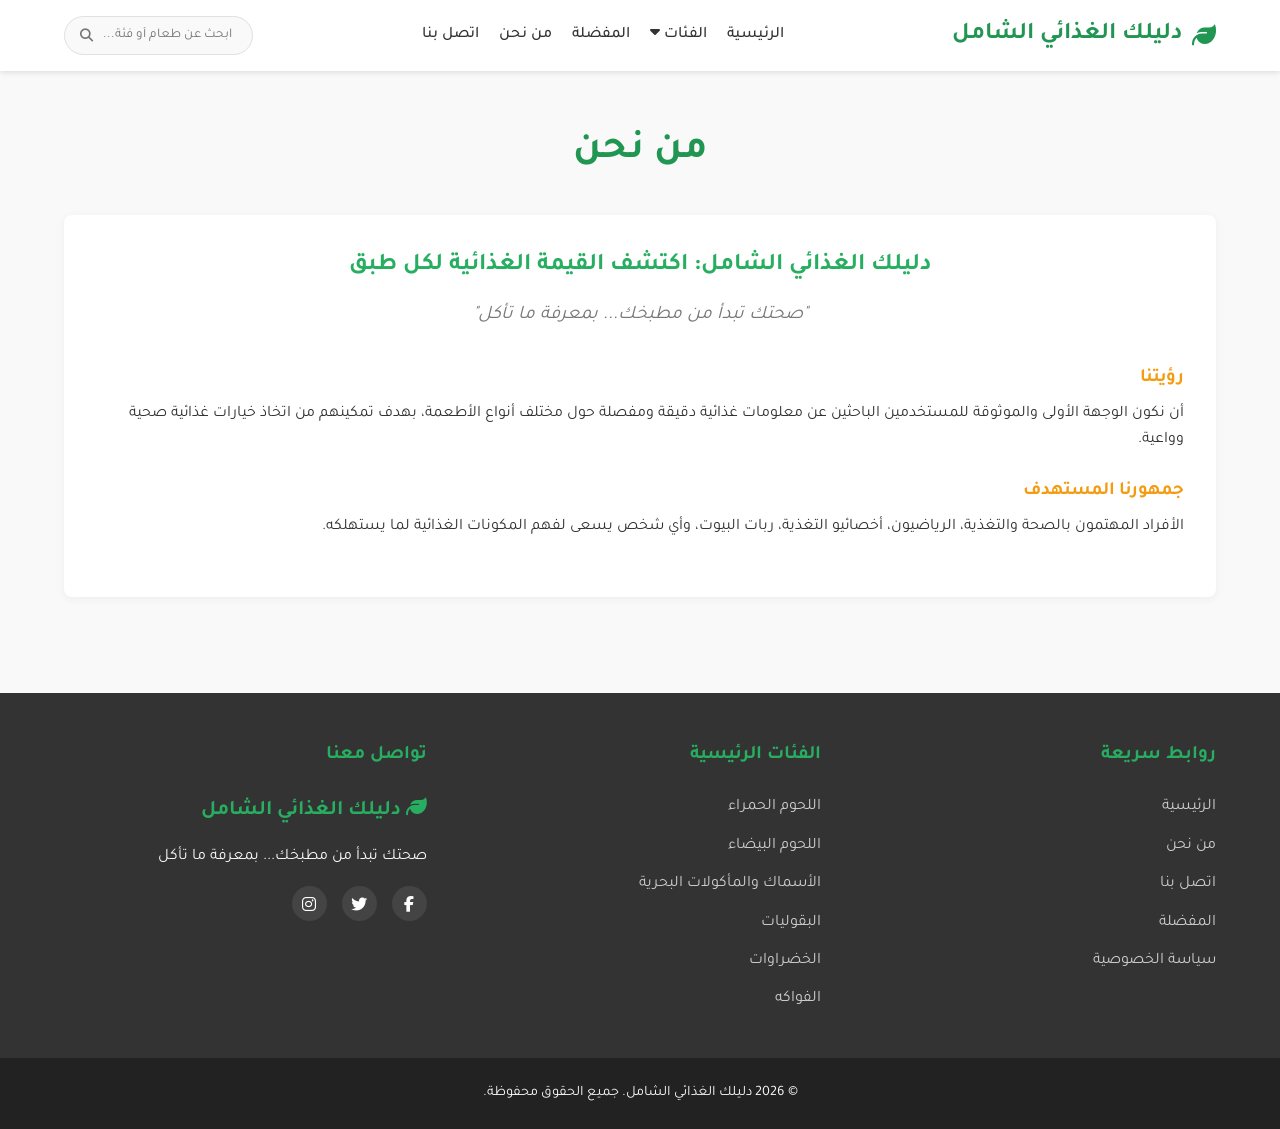
==== about.html @ 3506f2ae "feat: complete comprehensive food guide website - Implement responsive UI with RTL support and Arabi" ====
<!DOCTYPE html>
<html lang="ar" dir="rtl">
<head>
    <meta charset="UTF-8">
    <meta name="viewport" content="width=device-width, initial-scale=1.0">
    <meta name="description" content="دليلك الغذائي الشامل: اكتشف القيمة الغذائية لكل طبق. موقع يهتم بالصحة والتغذية.">
    <title>من نحن - دليلك الغذائي الشامل</title>
    <link rel="preconnect" href="https://fonts.googleapis.com">
    <link rel="preconnect" href="https://fonts.gstatic.com" crossorigin>
    <link href="https://fonts.googleapis.com/css2?family=Tajawal:wght@400;500;700&display=swap" rel="stylesheet">
    <link rel="stylesheet" href="https://cdnjs.cloudflare.com/ajax/libs/font-awesome/6.4.0/css/all.min.css">
    <link rel="stylesheet" href="css/styles.css">
</head>
<body>
    <header class="main-header">
        <div class="container header-container">
            <div class="logo">
                <a href="index.html">
                    <i class="fa-solid fa-leaf"></i> دليلك الغذائي الشامل
                </a>
            </div>
            <nav class="main-nav">
                <ul class="nav-links">
                    <li><a href="index.html">الرئيسية</a></li>
                    <li class="dropdown">
                        <a href="#" class="dropbtn">الفئات <i class="fa-solid fa-caret-down"></i></a>
                        <div class="dropdown-content" id="nav-categories"></div>
                    </li>
                    <li><a href="favorites.html">المفضلة</a></li>
                    <li><a href="about.html" class="active">من نحن</a></li>
                    <li><a href="contact.html">اتصل بنا</a></li>
                </ul>
            </nav>
            <div class="header-actions">
                <div class="search-box">
                    <form action="search.html" method="GET">
                        <input type="text" name="q" placeholder="ابحث عن طعام أو فئة..." required>
                        <button type="submit"><i class="fa-solid fa-magnifying-glass"></i></button>
                    </form>
                </div>
                <div class="mobile-menu-toggle"><i class="fa-solid fa-bars"></i></div>
            </div>
        </div>
    </header>

    <main class="main-content">
        <div class="container page-container">
            <h1 class="page-title">من نحن</h1>
            <div class="about-content">
                <h2>دليلك الغذائي الشامل: اكتشف القيمة الغذائية لكل طبق</h2>
                <p class="slogan">"صحتك تبدأ من مطبخك... بمعرفة ما تأكل"</p>

                <div class="about-section">
                    <h3>رؤيتنا</h3>
                    <p>أن نكون الوجهة الأولى والموثوقة للمستخدمين الباحثين عن معلومات غذائية دقيقة ومفصلة حول مختلف أنواع الأطعمة، بهدف تمكينهم من اتخاذ خيارات غذائية صحية وواعية.</p>
                </div>

                <div class="about-section">
                    <h3>جمهورنا المستهدف</h3>
                    <p>الأفراد المهتمون بالصحة والتغذية، الرياضيون، أخصائيو التغذية، ربات البيوت، وأي شخص يسعى لفهم المكونات الغذائية لما يستهلكه.</p>
                </div>
            </div>
        </div>
    </main>

    <footer class="main-footer">
        <div class="container footer-container">
            <div class="footer-section">
                <h3>روابط سريعة</h3>
                <ul>
                    <li><a href="index.html">الرئيسية</a></li>
                    <li><a href="about.html">من نحن</a></li>
                    <li><a href="contact.html">اتصل بنا</a></li>
                    <li><a href="favorites.html">المفضلة</a></li>
                    <li><a href="privacy.html">سياسة الخصوصية</a></li>
                </ul>
            </div>
            <div class="footer-section">
                <h3>الفئات الرئيسية</h3>
                <ul id="footer-categories"></ul>
            </div>
            <div class="footer-section">
                <h3>تواصل معنا</h3>
                <div class="footer-logo">
                    <i class="fa-solid fa-leaf"></i> دليلك الغذائي الشامل
                </div>
                <p>صحتك تبدأ من مطبخك... بمعرفة ما تأكل</p>
                <div class="social-links">
                    <a href="#"><i class="fa-brands fa-facebook-f"></i></a>
                    <a href="#"><i class="fa-brands fa-twitter"></i></a>
                    <a href="#"><i class="fa-brands fa-instagram"></i></a>
                </div>
            </div>
        </div>
        <div class="footer-bottom">
            <p>&copy; <span id="current-year"></span> دليلك الغذائي الشامل. جميع الحقوق محفوظة.</p>
        </div>
    </footer>
    <script src="js/main.js"></script>
</body>
</html>
---- css/styles.css ----
/* Base Variables */
:root {
  --primary-color: #27ae60;
  --primary-dark: #219653;
  --secondary-color: #f39c12;
  --text-dark: #333333;
  --text-light: #777777;
  --bg-light: #f9f9f9;
  --bg-white: #ffffff;
  --border-color: #e0e0e0;
  --font-family: 'Tajawal', sans-serif; /* Arabic Font */
}

/* General Reset & RTL Support */
* {
  margin: 0;
  padding: 0;
  box-sizing: border-box;
}

body {
  font-family: var(--font-family);
  direction: rtl;
  text-align: right;
  background-color: var(--bg-light);
  color: var(--text-dark);
  line-height: 1.6;
}

a {
  text-decoration: none;
  color: var(--primary-color);
  transition: color 0.3s ease;
}

a:hover {
  color: var(--primary-dark);
}

ul {
  list-style: none;
}

.container {
  width: 90%;
  max-width: 1200px;
  margin: 0 auto;
}

/* Typography */
h1, h2, h3, h4, h5, h6 {
  margin-bottom: 1rem;
  color: var(--text-dark);
}

/* Buttons */
.btn {
  display: inline-block;
  padding: 10px 20px;
  background-color: var(--primary-color);
  color: white;
  border: none;
  border-radius: 5px;
  cursor: pointer;
  transition: background-color 0.3s ease;
}

.btn:hover {
  background-color: var(--primary-dark);
  color: white;
}

/* Header */
.main-header {
  background-color: var(--bg-white);
  box-shadow: 0 2px 5px rgba(0,0,0,0.1);
  position: sticky;
  top: 0;
  z-index: 100;
}

.header-container {
  display: flex;
  justify-content: space-between;
  align-items: center;
  padding: 1rem 0;
}

.logo a {
  font-size: 1.5rem;
  font-weight: 700;
  color: var(--primary-dark);
  display: flex;
  align-items: center;
  gap: 10px;
}

.main-nav .nav-links {
  display: flex;
  gap: 20px;
}

.main-nav a {
  color: var(--text-dark);
  font-weight: 500;
  padding: 5px 0;
}

.main-nav a:hover {
  color: var(--primary-color);
}

/* Dropdown */
.dropdown {
  position: relative;
  display: inline-block;
}

.dropdown-content {
  display: none;
  position: absolute;
  background-color: var(--bg-white);
  min-width: 160px;
  box-shadow: 0px 8px 16px 0px rgba(0,0,0,0.2);
  z-index: 1;
  top: 100%;
  right: 0;
  border-radius: 4px;
}

.dropdown-content a {
  color: var(--text-dark);
  padding: 12px 16px;
  display: block;
  border-bottom: 1px solid var(--bg-light);
}

.dropdown-content a:last-child {
  border-bottom: none;
}

.dropdown:hover .dropdown-content {
  display: block;
}

/* Search Box */
.header-actions {
  display: flex;
  align-items: center;
  gap: 15px;
}

.search-box form {
  display: flex;
  align-items: center;
  background-color: var(--bg-light);
  border-radius: 20px;
  padding: 5px 15px;
  border: 1px solid var(--border-color);
}

.search-box input {
  border: none;
  background: transparent;
  padding: 5px;
  outline: none;
  font-family: inherit;
}

.search-box button {
  background: transparent;
  border: none;
  color: var(--text-light);
  cursor: pointer;
}

.search-box button:hover {
  color: var(--primary-color);
}

.mobile-menu-toggle {
  display: none;
  font-size: 1.5rem;
  cursor: pointer;
}

/* Footer */
.main-footer {
  background-color: var(--text-dark);
  color: var(--bg-light);
  padding: 3rem 0 0;
  margin-top: 3rem;
}

.footer-container {
  display: grid;
  grid-template-columns: repeat(auto-fit, minmax(250px, 1fr));
  gap: 2rem;
  margin-bottom: 2rem;
}

.footer-section h3 {
  color: var(--primary-color);
  margin-bottom: 1.5rem;
  font-size: 1.2rem;
}

.footer-section ul li {
  margin-bottom: 0.8rem;
}

.footer-section a {
  color: #cccccc;
}

.footer-section a:hover {
  color: var(--primary-color);
  padding-right: 5px; /* RTL shift */
}

.footer-logo {
  font-size: 1.3rem;
  font-weight: bold;
  color: var(--primary-color);
  margin-bottom: 1rem;
}

.social-links {
  margin: 1rem 0;
  display: flex;
  gap: 15px;
}

.social-links a {
  display: flex;
  align-items: center;
  justify-content: center;
  width: 35px;
  height: 35px;
  background-color: #444;
  border-radius: 50%;
  color: white;
  transition: all 0.3s;
}

.social-links a:hover {
  background-color: var(--primary-color);
  transform: translateY(-3px);
}

.newsletter h4 {
  color: white;
  margin-bottom: 0.5rem;
  font-size: 1rem;
}

.newsletter form {
  display: flex;
  gap: 5px;
}

.newsletter input {
  padding: 8px;
  border: none;
  border-radius: 4px;
  flex: 1;
}

.footer-bottom {
  text-align: center;
  padding: 1.5rem 0;
  background-color: #222;
  font-size: 0.9rem;
}

/* Responsive */
@media (max-width: 768px) {
  .nav-links {
    display: none; /* Mobile menu implementation needed */
  }
  .mobile-menu-toggle {
    display: block;
  }
  .search-box {
    display: none; /* Hide search on mobile by default, maybe show icon */
  }
}

/* Static Pages Common */
.page-container {
    padding: 3rem 0;
}

.page-title {
    text-align: center;
    color: var(--primary-dark);
    margin-bottom: 2rem;
    font-size: 2.5rem;
}

/* About Page */
.about-content, .privacy-content {
    background-color: var(--bg-white);
    padding: 2rem;
    border-radius: 8px;
    box-shadow: 0 2px 10px rgba(0,0,0,0.05);
}

.about-content h2 {
    color: var(--primary-color);
    text-align: center;
}

.slogan {
    text-align: center;
    font-style: italic;
    color: var(--text-light);
    margin-bottom: 2rem;
    font-size: 1.2rem;
}

.about-section {
    margin-bottom: 1.5rem;
}

.about-section h3, .privacy-content h3 {
    color: var(--secondary-color);
    margin-bottom: 0.5rem;
}

/* Contact Page */
.contact-wrapper {
    display: flex;
    flex-wrap: wrap;
    gap: 2rem;
}

.contact-info, .contact-form {
    flex: 1;
    min-width: 300px;
    background-color: var(--bg-white);
    padding: 2rem;
    border-radius: 8px;
    box-shadow: 0 2px 10px rgba(0,0,0,0.05);
}

.info-list li {
    margin-bottom: 1rem;
    display: flex;
    align-items: center;
    gap: 10px;
    font-size: 1.1rem;
}

.info-list i {
    color: var(--primary-color);
    font-size: 1.2rem;
    width: 20px;
}

.form-group {
    margin-bottom: 1.5rem;
}

.form-group label {
    display: block;
    margin-bottom: 0.5rem;
    font-weight: 500;
}

.form-group input, .form-group textarea {
    width: 100%;
    padding: 10px;
    border: 1px solid var(--border-color);
    border-radius: 4px;
    font-family: inherit;
}

.form-group input:focus, .form-group textarea:focus {
    outline: none;
    border-color: var(--primary-color);
}

/* Home Page */
.hero {
    background: linear-gradient(rgba(0,0,0,0.5), rgba(0,0,0,0.5)), url('https://placehold.co/1200x400?text=Food+Banner') no-repeat center center/cover;
    color: white;
    text-align: center;
    padding: 100px 20px;
    margin-bottom: 3rem;
}

.hero h1 {
    font-size: 3rem;
    margin-bottom: 1rem;
    color: white;
}

.hero p {
    font-size: 1.5rem;
    margin-bottom: 2rem;
}

.hero-search form {
    display: flex;
    max-width: 600px;
    margin: 0 auto;
    background: white;
    border-radius: 30px;
    overflow: hidden;
}

.hero-search input {
    flex: 1;
    padding: 15px 20px;
    border: none;
    font-size: 1.1rem;
    outline: none;
    font-family: inherit;
}

.hero-search button {
    padding: 15px 30px;
    background-color: var(--primary-color);
    color: white;
    border: none;
    cursor: pointer;
    font-size: 1.1rem;
    transition: background 0.3s;
}

.hero-search button:hover {
    background-color: var(--primary-dark);
}

.section-title {
    text-align: center;
    font-size: 2rem;
    margin-bottom: 2rem;
    color: var(--primary-dark);
}

.categories-grid {
    display: grid;
    grid-template-columns: repeat(auto-fill, minmax(300px, 1fr));
    gap: 2rem;
    margin-bottom: 3rem;
}

.category-card {
    background: var(--bg-white);
    border-radius: 10px;
    overflow: hidden;
    box-shadow: 0 4px 6px rgba(0,0,0,0.1);
    transition: transform 0.3s;
    text-align: center;
    text-decoration: none;
    display: block;
    color: inherit;
}

.category-card:hover {
    transform: translateY(-5px);
}

.category-card img {
    width: 100%;
    height: 200px;
    object-fit: cover;
}

.category-card h3 {
    margin: 15px 0 5px;
    color: var(--primary-dark);
}

.category-card p {
    padding: 0 15px;
    color: var(--text-light);
    font-size: 0.9rem;
    margin-bottom: 15px;
}

.category-count {
    display: inline-block;
    background-color: var(--secondary-color);
    color: white;
    padding: 2px 8px;
    border-radius: 12px;
    font-size: 0.8rem;
    margin-top: 10px;
}

/* Category Page */
.category-header {
    text-align: center;
    margin-bottom: 2rem;
}

.category-meta {
    display: flex;
    justify-content: space-between;
    align-items: center;
    margin-top: 1rem;
    padding: 10px;
    background: var(--bg-white);
    border-radius: 8px;
    box-shadow: 0 2px 5px rgba(0,0,0,0.05);
}

.badge {
    background-color: var(--secondary-color);
    color: white;
    padding: 5px 15px;
    border-radius: 20px;
    font-size: 0.9rem;
    font-weight: bold;
}

.sort-controls select {
    padding: 5px;
    border: 1px solid var(--border-color);
    border-radius: 4px;
    font-family: inherit;
    margin-right: 10px;
}

.foods-grid {
    display: grid;
    grid-template-columns: repeat(auto-fill, minmax(250px, 1fr));
    gap: 2rem;
}

.food-card {
    background: var(--bg-white);
    border-radius: 10px;
    overflow: hidden;
    box-shadow: 0 4px 6px rgba(0,0,0,0.1);
    transition: transform 0.3s;
    display: flex;
    flex-direction: column;
}

.food-card:hover {
    transform: translateY(-5px);
}

.food-card img {
    width: 100%;
    height: 180px;
    object-fit: cover;
}

.food-info {
    padding: 15px;
    flex: 1;
    display: flex;
    flex-direction: column;
}

.food-info h3 {
    margin-bottom: 5px;
    font-size: 1.2rem;
}

.food-cal {
    color: var(--text-light);
    margin-bottom: 15px;
    font-size: 0.9rem;
}

.btn-block {
    display: block;
    text-align: center;
    margin-top: auto;
}

/* Product Page */
.breadcrumb {
    margin-bottom: 2rem;
    font-size: 0.9rem;
    color: var(--text-light);
}

.breadcrumb a {
    color: var(--primary-color);
}

.product-details {
    display: flex;
    flex-wrap: wrap;
    gap: 3rem;
    background: var(--bg-white);
    padding: 2rem;
    border-radius: 10px;
    box-shadow: 0 4px 6px rgba(0,0,0,0.05);
}

.product-image {
    flex: 1;
    min-width: 300px;
}

.product-image img {
    width: 100%;
    border-radius: 8px;
    object-fit: cover;
}

.product-info {
    flex: 2;
    min-width: 300px;
}

.product-info h1 {
    color: var(--primary-dark);
    font-size: 2.2rem;
    margin-bottom: 1rem;
}

.product-desc {
    font-size: 1.1rem;
    margin-bottom: 1.5rem;
}

.product-actions {
    margin-bottom: 2rem;
}

.btn-outline {
    background: transparent;
    color: var(--primary-color);
    border: 2px solid var(--primary-color);
}

.btn-outline:hover {
    background: var(--primary-color);
    color: white;
}

.text-red {
    color: #e74c3c;
}
.btn-outline:hover .text-red {
    color: white; /* Make heart white on hover if filled */
}

/* Nutrition Table */
.nutrition-table-container {
    background: var(--bg-light);
    padding: 1.5rem;
    border-radius: 8px;
    border: 1px solid var(--border-color);
}

.nutrition-table-container h3 {
    margin-bottom: 1rem;
    color: var(--secondary-color);
    border-bottom: 2px solid var(--primary-color);
    padding-bottom: 0.5rem;
    display: inline-block;
}

.nutrition-table {
    width: 100%;
    border-collapse: collapse;
    margin-bottom: 1.5rem;
}

.nutrition-table th, .nutrition-table td {
    padding: 10px;
    border-bottom: 1px solid var(--border-color);
    text-align: right;
}

.nutrition-table th {
    font-weight: 600;
    width: 60%;
}

.sub-row th {
    padding-right: 30px;
    font-weight: normal;
    color: var(--text-light);
}

.vitamins-list {
    margin-bottom: 1.5rem;
    list-style-type: disc;
    margin-right: 20px;
}

.vitamins-list span {
    color: var(--text-light);
    font-size: 0.9rem;
}

.source-note {
    font-size: 0.8rem;
    color: var(--text-light);
    font-style: italic;
}

/* Search Term Display */
.search-term-display {
    text-align: center;
    font-size: 1.2rem;
    color: var(--text-light);
    margin-bottom: 2rem;
}
.search-term-display strong {
    color: var(--primary-dark);
}

/* Mobile Menu Active State */
@media (max-width: 768px) {
    .nav-links.active {
        display: flex;
        flex-direction: column;
        position: absolute;
        top: 100%;
        right: 0;
        width: 100%;
        background-color: var(--bg-white);
        box-shadow: 0 4px 6px rgba(0,0,0,0.1);
        padding: 1rem;
        gap: 15px;
    }

    .dropdown-content {
        position: static;
        box-shadow: none;
        background-color: var(--bg-light);
        display: none; /* Hide by default in mobile */
    }

    .dropdown:hover .dropdown-content {
        display: block; /* Basic hover fallback for mobile if tapped */
    }
}

/* Related Products */
.related-products {
    margin-top: 4rem;
    width: 100%;
}

.related-products h2 {
    color: var(--primary-dark);
    margin-bottom: 1.5rem;
    border-bottom: 2px solid var(--primary-color);
    display: inline-block;
    padding-bottom: 0.5rem;
}

/* Ads Placeholders */
.ad-container {
    margin: 3rem auto;
    text-align: center;
}

.ad-banner {
    display: inline-flex;
    justify-content: center;
    align-items: center;
    width: 100%;
    max-width: 728px;
    height: 90px;
    background-color: #e0e0e0;
    color: #888;
    border: 1px dashed #aaa;
    font-size: 1.2rem;
    font-weight: bold;
}
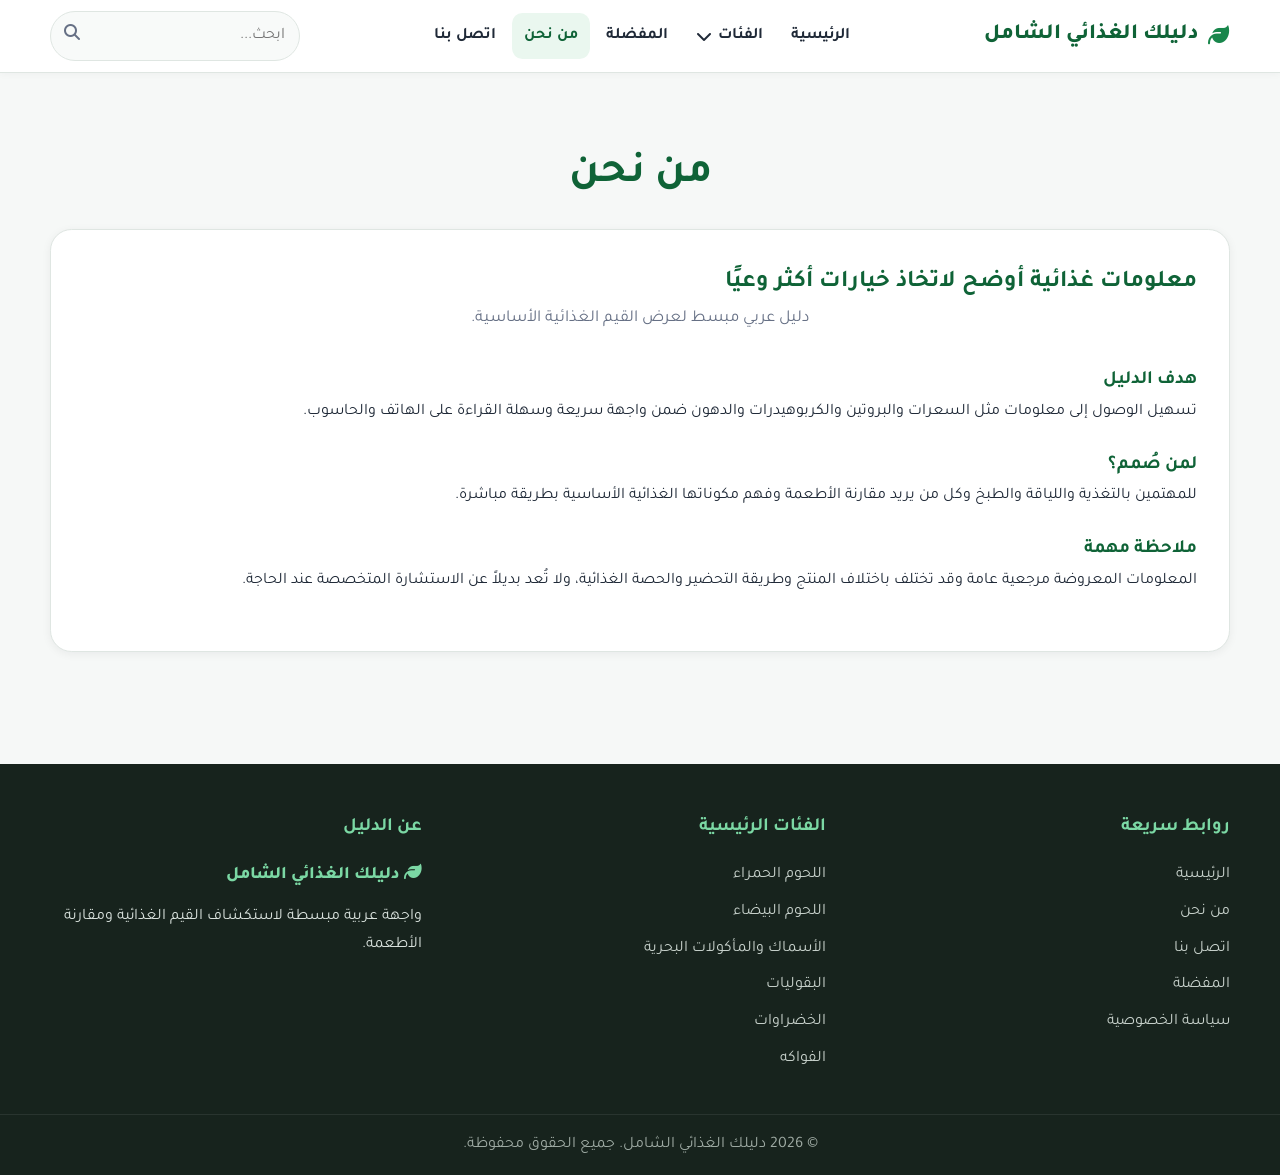
==== commit 00832c98: "unify about page layout and accessibility" ====
--- a/about.html
+++ b/about.html
@@ -1,101 +1,47 @@
-<!DOCTYPE html>
-<html lang="ar" dir="rtl">
-<head>
-    <meta charset="UTF-8">
-    <meta name="viewport" content="width=device-width, initial-scale=1.0">
-    <meta name="description" content="دليلك الغذائي الشامل: اكتشف القيمة الغذائية لكل طبق. موقع يهتم بالصحة والتغذية.">
-    <title>من نحن - دليلك الغذائي الشامل</title>
-    <link rel="preconnect" href="https://fonts.googleapis.com">
-    <link rel="preconnect" href="https://fonts.gstatic.com" crossorigin>
-    <link href="https://fonts.googleapis.com/css2?family=Tajawal:wght@400;500;700&display=swap" rel="stylesheet">
-    <link rel="stylesheet" href="https://cdnjs.cloudflare.com/ajax/libs/font-awesome/6.4.0/css/all.min.css">
-    <link rel="stylesheet" href="css/styles.css">
-</head>
-<body>
-    <header class="main-header">
-        <div class="container header-container">
-            <div class="logo">
-                <a href="index.html">
-                    <i class="fa-solid fa-leaf"></i> دليلك الغذائي الشامل
-                </a>
-            </div>
-            <nav class="main-nav">
-                <ul class="nav-links">
-                    <li><a href="index.html">الرئيسية</a></li>
-                    <li class="dropdown">
-                        <a href="#" class="dropbtn">الفئات <i class="fa-solid fa-caret-down"></i></a>
-                        <div class="dropdown-content" id="nav-categories"></div>
-                    </li>
-                    <li><a href="favorites.html">المفضلة</a></li>
-                    <li><a href="about.html" class="active">من نحن</a></li>
-                    <li><a href="contact.html">اتصل بنا</a></li>
-                </ul>
-            </nav>
-            <div class="header-actions">
-                <div class="search-box">
-                    <form action="search.html" method="GET">
-                        <input type="text" name="q" placeholder="ابحث عن طعام أو فئة..." required>
-                        <button type="submit"><i class="fa-solid fa-magnifying-glass"></i></button>
-                    </form>
-                </div>
-                <div class="mobile-menu-toggle"><i class="fa-solid fa-bars"></i></div>
-            </div>
-        </div>
-    </header>
-
-    <main class="main-content">
-        <div class="container page-container">
-            <h1 class="page-title">من نحن</h1>
-            <div class="about-content">
-                <h2>دليلك الغذائي الشامل: اكتشف القيمة الغذائية لكل طبق</h2>
-                <p class="slogan">"صحتك تبدأ من مطبخك... بمعرفة ما تأكل"</p>
-
-                <div class="about-section">
-                    <h3>رؤيتنا</h3>
-                    <p>أن نكون الوجهة الأولى والموثوقة للمستخدمين الباحثين عن معلومات غذائية دقيقة ومفصلة حول مختلف أنواع الأطعمة، بهدف تمكينهم من اتخاذ خيارات غذائية صحية وواعية.</p>
-                </div>
-
-                <div class="about-section">
-                    <h3>جمهورنا المستهدف</h3>
-                    <p>الأفراد المهتمون بالصحة والتغذية، الرياضيون، أخصائيو التغذية، ربات البيوت، وأي شخص يسعى لفهم المكونات الغذائية لما يستهلكه.</p>
-                </div>
-            </div>
-        </div>
-    </main>
-
-    <footer class="main-footer">
-        <div class="container footer-container">
-            <div class="footer-section">
-                <h3>روابط سريعة</h3>
-                <ul>
-                    <li><a href="index.html">الرئيسية</a></li>
-                    <li><a href="about.html">من نحن</a></li>
-                    <li><a href="contact.html">اتصل بنا</a></li>
-                    <li><a href="favorites.html">المفضلة</a></li>
-                    <li><a href="privacy.html">سياسة الخصوصية</a></li>
-                </ul>
-            </div>
-            <div class="footer-section">
-                <h3>الفئات الرئيسية</h3>
-                <ul id="footer-categories"></ul>
-            </div>
-            <div class="footer-section">
-                <h3>تواصل معنا</h3>
-                <div class="footer-logo">
-                    <i class="fa-solid fa-leaf"></i> دليلك الغذائي الشامل
-                </div>
-                <p>صحتك تبدأ من مطبخك... بمعرفة ما تأكل</p>
-                <div class="social-links">
-                    <a href="#"><i class="fa-brands fa-facebook-f"></i></a>
-                    <a href="#"><i class="fa-brands fa-twitter"></i></a>
-                    <a href="#"><i class="fa-brands fa-instagram"></i></a>
-                </div>
-            </div>
-        </div>
-        <div class="footer-bottom">
-            <p>&copy; <span id="current-year"></span> دليلك الغذائي الشامل. جميع الحقوق محفوظة.</p>
-        </div>
-    </footer>
-    <script src="js/main.js"></script>
-</body>
-</html>
+<!DOCTYPE html><html lang="ar" dir="rtl"><head>
+  <meta charset="UTF-8">
+  <meta name="viewport" content="width=device-width, initial-scale=1.0">
+  <meta name="theme-color" content="#18864b">
+  <meta name="description" content="تعرف على هدف دليلك الغذائي الشامل وطريقة تقديم المعلومات الغذائية بصورة عربية مبسطة.">
+  <link rel="canonical" href="https://imadtbn.github.io/taami/about.html">
+  <meta property="og:type" content="website">
+  <meta property="og:locale" content="ar_DZ">
+  <meta property="og:title" content="من نحن | دليلك الغذائي الشامل">
+  <meta property="og:description" content="تعرف على هدف دليلك الغذائي الشامل وطريقة تقديم المعلومات الغذائية بصورة عربية مبسطة.">
+  <meta property="og:url" content="https://imadtbn.github.io/taami/about.html">
+  <title>من نحن | دليلك الغذائي الشامل</title>
+  <link rel="preconnect" href="https://fonts.googleapis.com">
+  <link rel="preconnect" href="https://fonts.gstatic.com" crossorigin>
+  <link href="https://fonts.googleapis.com/css2?family=Tajawal:wght@400;500;700;800&display=swap" rel="stylesheet">
+  <link rel="stylesheet" href="https://cdnjs.cloudflare.com/ajax/libs/font-awesome/6.4.0/css/all.min.css">
+  <link rel="stylesheet" href="css/styles.css">
+</head><body><a class="skip-link" href="#main-content">تجاوز إلى المحتوى</a>
+<header class="main-header">
+  <div class="container header-container">
+    <div class="logo"><a href="index.html" aria-label="الصفحة الرئيسية"><i class="fa-solid fa-leaf" aria-hidden="true"></i><span>دليلك الغذائي الشامل</span></a></div>
+    <nav class="main-nav" id="mainNav" aria-label="التنقل الرئيسي">
+      <ul class="nav-links">
+        <li><a href="index.html">الرئيسية</a></li>
+        <li class="dropdown"><button class="dropbtn" type="button" aria-expanded="false" aria-controls="nav-categories">الفئات <i class="fa-solid fa-chevron-down" aria-hidden="true"></i></button><div class="dropdown-content" id="nav-categories"></div></li>
+        <li><a href="favorites.html">المفضلة</a></li>
+        <li><a href="about.html" class="active" aria-current="page">من نحن</a></li>
+        <li><a href="contact.html" >اتصل بنا</a></li>
+        <li class="mobile-search"><form action="search.html" method="GET" role="search"><label class="sr-only" for="mobile-q">ابحث في الأغذية</label><input id="mobile-q" type="search" name="q" placeholder="ابحث عن طعام..." required><button type="submit" aria-label="بحث"><i class="fa-solid fa-magnifying-glass" aria-hidden="true"></i></button></form></li>
+      </ul>
+    </nav>
+    <div class="header-actions">
+      <div class="search-box"><form action="search.html" method="GET" role="search"><label class="sr-only" for="header-q">ابحث في الأغذية</label><input id="header-q" type="search" name="q" placeholder="ابحث..." required><button type="submit" aria-label="بحث"><i class="fa-solid fa-magnifying-glass" aria-hidden="true"></i></button></form></div>
+      <button class="mobile-menu-toggle" type="button" aria-label="فتح القائمة" aria-controls="mainNav" aria-expanded="false"><i class="fa-solid fa-bars" aria-hidden="true"></i></button>
+    </div>
+  </div>
+</header>
+<main class="main-content" id="main-content"><div class="container page-container"><h1 class="page-title">من نحن</h1><div class="about-content">
+<h2>معلومات غذائية أوضح لاتخاذ خيارات أكثر وعيًا</h2><p class="slogan">دليل عربي مبسط لعرض القيم الغذائية الأساسية.</p>
+<div class="about-section"><h3>هدف الدليل</h3><p>تسهيل الوصول إلى معلومات مثل السعرات والبروتين والكربوهيدرات والدهون ضمن واجهة سريعة وسهلة القراءة على الهاتف والحاسوب.</p></div>
+<div class="about-section"><h3>لمن صُمم؟</h3><p>للمهتمين بالتغذية واللياقة والطبخ وكل من يريد مقارنة الأطعمة وفهم مكوناتها الغذائية الأساسية بطريقة مباشرة.</p></div>
+<div class="about-section"><h3>ملاحظة مهمة</h3><p>المعلومات المعروضة مرجعية عامة وقد تختلف باختلاف المنتج وطريقة التحضير والحصة الغذائية، ولا تُعد بديلاً عن الاستشارة المتخصصة عند الحاجة.</p></div>
+</div></div></main><footer class="main-footer"><div class="container footer-container">
+<section class="footer-section"><h3>روابط سريعة</h3><ul><li><a href="index.html">الرئيسية</a></li><li><a href="about.html">من نحن</a></li><li><a href="contact.html">اتصل بنا</a></li><li><a href="favorites.html">المفضلة</a></li><li><a href="privacy.html">سياسة الخصوصية</a></li></ul></section>
+<section class="footer-section"><h3>الفئات الرئيسية</h3><ul id="footer-categories"></ul></section>
+<section class="footer-section"><h3>عن الدليل</h3><div class="footer-logo"><i class="fa-solid fa-leaf" aria-hidden="true"></i> دليلك الغذائي الشامل</div><p>واجهة عربية مبسطة لاستكشاف القيم الغذائية ومقارنة الأطعمة.</p></section>
+</div><div class="footer-bottom"><p>&copy; <span id="current-year"></span> دليلك الغذائي الشامل. جميع الحقوق محفوظة.</p></div></footer><script src="js/main.js"></script></body></html>
--- a/css/styles.css
+++ b/css/styles.css
@@ -1,774 +1,281 @@
-/* Base Variables */
 :root {
-  --primary-color: #27ae60;
-  --primary-dark: #219653;
-  --secondary-color: #f39c12;
-  --text-dark: #333333;
-  --text-light: #777777;
-  --bg-light: #f9f9f9;
-  --bg-white: #ffffff;
-  --border-color: #e0e0e0;
-  --font-family: 'Tajawal', sans-serif; /* Arabic Font */
-}
-
-/* General Reset & RTL Support */
-* {
-  margin: 0;
-  padding: 0;
-  box-sizing: border-box;
-}
-
+  --color-primary: #18864b;
+  --color-primary-dark: #0f6337;
+  --color-primary-soft: #eaf7ef;
+  --color-accent: #f59e0b;
+  --color-danger: #dc3545;
+  --color-text: #1f2937;
+  --color-muted: #667085;
+  --color-bg: #f6f8f7;
+  --color-surface: #ffffff;
+  --color-border: #dfe6e2;
+  --color-footer: #17231d;
+  --shadow-sm: 0 2px 10px rgba(17, 24, 39, .06);
+  --shadow-md: 0 12px 30px rgba(17, 24, 39, .10);
+  --radius-sm: .65rem;
+  --radius-md: 1rem;
+  --radius-lg: 1.35rem;
+  --container: 1180px;
+  --space-1: .5rem;
+  --space-2: .75rem;
+  --space-3: 1rem;
+  --space-4: 1.5rem;
+  --space-5: 2rem;
+  --space-6: 3rem;
+  --font-family: 'Tajawal', system-ui, -apple-system, BlinkMacSystemFont, 'Segoe UI', sans-serif;
+}
+
+* { box-sizing: border-box; margin: 0; padding: 0; }
+html { scroll-behavior: smooth; }
 body {
+  min-width: 0;
+  overflow-x: hidden;
   font-family: var(--font-family);
   direction: rtl;
   text-align: right;
-  background-color: var(--bg-light);
-  color: var(--text-dark);
-  line-height: 1.6;
-}
-
-a {
-  text-decoration: none;
-  color: var(--primary-color);
-  transition: color 0.3s ease;
-}
-
-a:hover {
-  color: var(--primary-dark);
-}
-
-ul {
-  list-style: none;
-}
-
-.container {
-  width: 90%;
-  max-width: 1200px;
-  margin: 0 auto;
-}
-
-/* Typography */
-h1, h2, h3, h4, h5, h6 {
-  margin-bottom: 1rem;
-  color: var(--text-dark);
-}
-
-/* Buttons */
+  color: var(--color-text);
+  background: var(--color-bg);
+  line-height: 1.75;
+  -webkit-font-smoothing: antialiased;
+}
+img { display: block; max-width: 100%; }
+button, input, select, textarea { font: inherit; }
+button { cursor: pointer; }
+a { color: var(--color-primary); text-decoration: none; }
+a:hover { color: var(--color-primary-dark); }
+ul { list-style: none; }
+.container { width: min(calc(100% - 2rem), var(--container)); margin-inline: auto; }
+.main-content { min-height: 55vh; }
+.page-container { padding-block: clamp(2rem, 5vw, 4rem); }
+.page-title { text-align: center; color: var(--color-primary-dark); font-size: clamp(1.8rem, 4vw, 2.7rem); margin-bottom: 1rem; }
+.section-title { text-align: center; color: var(--color-primary-dark); font-size: clamp(1.55rem, 3vw, 2rem); margin-bottom: 1.75rem; }
+.slogan { text-align: center; color: var(--color-muted); margin-bottom: 2rem; font-size: 1.05rem; }
+
+.skip-link {
+  position: fixed; top: .75rem; right: .75rem; transform: translateY(-180%);
+  z-index: 1000; background: var(--color-primary-dark); color: #fff; padding: .7rem 1rem; border-radius: var(--radius-sm);
+}
+.skip-link:focus { transform: translateY(0); }
+
+:focus-visible { outline: 3px solid rgba(24, 134, 75, .35); outline-offset: 3px; border-radius: .35rem; }
+
 .btn {
-  display: inline-block;
-  padding: 10px 20px;
-  background-color: var(--primary-color);
-  color: white;
-  border: none;
-  border-radius: 5px;
-  cursor: pointer;
-  transition: background-color 0.3s ease;
-}
-
-.btn:hover {
-  background-color: var(--primary-dark);
-  color: white;
-}
-
-/* Header */
+  display: inline-flex; align-items: center; justify-content: center; gap: .5rem;
+  min-height: 44px; padding: .65rem 1.1rem; border: 1px solid transparent;
+  border-radius: .75rem; background: var(--color-primary); color: #fff; font-weight: 700;
+  transition: transform .2s ease, background .2s ease, box-shadow .2s ease;
+}
+.btn:hover { color: #fff; background: var(--color-primary-dark); transform: translateY(-1px); box-shadow: var(--shadow-sm); }
+.btn-outline { background: transparent; color: var(--color-primary); border-color: var(--color-primary); }
+.btn-outline:hover { background: var(--color-primary); color: #fff; }
+.btn-danger { background: var(--color-danger); }
+.btn-danger:hover { background: #b42333; }
+.btn-block { width: 100%; }
+
 .main-header {
-  background-color: var(--bg-white);
-  box-shadow: 0 2px 5px rgba(0,0,0,0.1);
-  position: sticky;
-  top: 0;
-  z-index: 100;
-}
-
-.header-container {
-  display: flex;
-  justify-content: space-between;
-  align-items: center;
-  padding: 1rem 0;
-}
-
-.logo a {
-  font-size: 1.5rem;
-  font-weight: 700;
-  color: var(--primary-dark);
-  display: flex;
-  align-items: center;
-  gap: 10px;
-}
-
-.main-nav .nav-links {
-  display: flex;
-  gap: 20px;
-}
-
-.main-nav a {
-  color: var(--text-dark);
-  font-weight: 500;
-  padding: 5px 0;
-}
-
-.main-nav a:hover {
-  color: var(--primary-color);
-}
-
-/* Dropdown */
-.dropdown {
-  position: relative;
-  display: inline-block;
-}
-
+  position: sticky; top: 0; z-index: 100;
+  background: rgba(255,255,255,.96); border-bottom: 1px solid var(--color-border);
+  box-shadow: 0 1px 8px rgba(17,24,39,.04); backdrop-filter: blur(12px);
+}
+.header-container { min-height: 72px; display: flex; align-items: center; gap: 1rem; }
+.logo { flex: 0 1 auto; min-width: 0; }
+.logo a { display: flex; align-items: center; gap: .55rem; color: var(--color-primary-dark); font-weight: 800; font-size: clamp(1.05rem, 2vw, 1.35rem); white-space: nowrap; }
+.logo i { color: var(--color-primary); }
+
+.main-nav { margin-inline: auto; }
+.nav-links { display: flex; align-items: center; gap: .25rem; }
+.main-nav a, .dropbtn {
+  min-height: 42px; display: inline-flex; align-items: center; gap: .4rem;
+  padding: .55rem .75rem; border: 0; border-radius: .65rem; background: transparent;
+  color: var(--color-text); font-weight: 600;
+}
+.main-nav a:hover, .main-nav a.active, .dropbtn:hover, .dropbtn.active {
+  background: var(--color-primary-soft); color: var(--color-primary-dark);
+}
+.dropdown { position: relative; }
 .dropdown-content {
-  display: none;
-  position: absolute;
-  background-color: var(--bg-white);
-  min-width: 160px;
-  box-shadow: 0px 8px 16px 0px rgba(0,0,0,0.2);
-  z-index: 1;
-  top: 100%;
-  right: 0;
-  border-radius: 4px;
-}
-
-.dropdown-content a {
-  color: var(--text-dark);
-  padding: 12px 16px;
-  display: block;
-  border-bottom: 1px solid var(--bg-light);
-}
-
-.dropdown-content a:last-child {
-  border-bottom: none;
-}
-
-.dropdown:hover .dropdown-content {
-  display: block;
-}
-
-/* Search Box */
-.header-actions {
-  display: flex;
-  align-items: center;
-  gap: 15px;
-}
-
-.search-box form {
-  display: flex;
-  align-items: center;
-  background-color: var(--bg-light);
-  border-radius: 20px;
-  padding: 5px 15px;
-  border: 1px solid var(--border-color);
-}
-
-.search-box input {
-  border: none;
-  background: transparent;
-  padding: 5px;
-  outline: none;
-  font-family: inherit;
-}
-
-.search-box button {
-  background: transparent;
-  border: none;
-  color: var(--text-light);
-  cursor: pointer;
-}
-
-.search-box button:hover {
-  color: var(--primary-color);
-}
-
-.mobile-menu-toggle {
-  display: none;
-  font-size: 1.5rem;
-  cursor: pointer;
-}
-
-/* Footer */
-.main-footer {
-  background-color: var(--text-dark);
-  color: var(--bg-light);
-  padding: 3rem 0 0;
-  margin-top: 3rem;
-}
-
-.footer-container {
-  display: grid;
-  grid-template-columns: repeat(auto-fit, minmax(250px, 1fr));
-  gap: 2rem;
-  margin-bottom: 2rem;
-}
-
-.footer-section h3 {
-  color: var(--primary-color);
-  margin-bottom: 1.5rem;
-  font-size: 1.2rem;
-}
-
-.footer-section ul li {
-  margin-bottom: 0.8rem;
-}
-
-.footer-section a {
-  color: #cccccc;
-}
-
-.footer-section a:hover {
-  color: var(--primary-color);
-  padding-right: 5px; /* RTL shift */
-}
-
-.footer-logo {
-  font-size: 1.3rem;
-  font-weight: bold;
-  color: var(--primary-color);
-  margin-bottom: 1rem;
-}
-
-.social-links {
-  margin: 1rem 0;
-  display: flex;
-  gap: 15px;
-}
-
-.social-links a {
-  display: flex;
-  align-items: center;
-  justify-content: center;
-  width: 35px;
-  height: 35px;
-  background-color: #444;
-  border-radius: 50%;
-  color: white;
-  transition: all 0.3s;
-}
-
-.social-links a:hover {
-  background-color: var(--primary-color);
-  transform: translateY(-3px);
-}
-
-.newsletter h4 {
-  color: white;
-  margin-bottom: 0.5rem;
-  font-size: 1rem;
-}
-
-.newsletter form {
-  display: flex;
-  gap: 5px;
-}
-
-.newsletter input {
-  padding: 8px;
-  border: none;
-  border-radius: 4px;
-  flex: 1;
-}
-
-.footer-bottom {
-  text-align: center;
-  padding: 1.5rem 0;
-  background-color: #222;
-  font-size: 0.9rem;
-}
-
-/* Responsive */
-@media (max-width: 768px) {
-  .nav-links {
-    display: none; /* Mobile menu implementation needed */
+  display: none; position: absolute; top: calc(100% + .5rem); right: 0; z-index: 10;
+  width: min(280px, 85vw); padding: .5rem; background: var(--color-surface);
+  border: 1px solid var(--color-border); border-radius: var(--radius-md); box-shadow: var(--shadow-md);
+}
+.dropdown.open .dropdown-content { display: grid; }
+.dropdown-content a { padding: .7rem .8rem; min-height: auto; }
+
+.header-actions { display: flex; align-items: center; gap: .6rem; }
+.search-box form { display: flex; align-items: center; width: clamp(180px, 20vw, 250px); background: #f8faf9; border: 1px solid var(--color-border); border-radius: 999px; overflow: hidden; }
+.search-box input { min-width: 0; width: 100%; border: 0; outline: 0; background: transparent; padding: .6rem .9rem; color: var(--color-text); }
+.search-box button { width: 42px; min-width: 42px; height: 42px; border: 0; background: transparent; color: var(--color-muted); }
+.mobile-menu-toggle { display: none; width: 44px; height: 44px; border: 1px solid var(--color-border); border-radius: .75rem; background: var(--color-surface); color: var(--color-text); align-items: center; justify-content: center; font-size: 1.2rem; }
+.mobile-search { display: none; }
+
+.hero {
+  position: relative; isolation: isolate; overflow: hidden; text-align: center; color: #fff;
+  padding: clamp(4rem, 9vw, 7rem) 1rem;
+  background:
+    radial-gradient(circle at 15% 20%, rgba(255,255,255,.13), transparent 26%),
+    radial-gradient(circle at 85% 70%, rgba(245,158,11,.18), transparent 28%),
+    linear-gradient(135deg, #0f6337, #18864b 55%, #247d53);
+}
+.hero::after { content: ""; position: absolute; inset: auto 0 0; height: 55px; background: linear-gradient(to bottom, transparent, rgba(0,0,0,.08)); z-index: -1; }
+.hero h1 { color: #fff; font-size: clamp(2rem, 6vw, 3.5rem); line-height: 1.2; margin-bottom: .8rem; }
+.hero p { max-width: 720px; margin: 0 auto 1.7rem; font-size: clamp(1rem, 2.5vw, 1.3rem); color: rgba(255,255,255,.9); }
+.hero-search form { display: flex; max-width: 650px; margin-inline: auto; padding: .35rem; border-radius: 999px; background: #fff; box-shadow: var(--shadow-md); }
+.hero-search input { min-width: 0; flex: 1; border: 0; outline: 0; padding: .8rem 1rem; background: transparent; }
+.hero-search button { border: 0; border-radius: 999px; padding: .75rem 1.35rem; background: var(--color-accent); color: #422006; font-weight: 800; }
+
+.home-intro { padding-block: 2.75rem 1rem; text-align: center; }
+.home-intro p { max-width: 720px; margin-inline: auto; color: var(--color-muted); }
+
+.categories-section { padding-block: 2rem; }
+.categories-grid, .foods-grid { display: grid; grid-template-columns: repeat(auto-fit, minmax(min(100%, 240px), 1fr)); gap: 1.25rem; }
+.category-card, .food-card {
+  overflow: hidden; min-width: 0; background: var(--color-surface); border: 1px solid var(--color-border);
+  border-radius: var(--radius-lg); box-shadow: var(--shadow-sm);
+  transition: transform .2s ease, box-shadow .2s ease, border-color .2s ease;
+}
+.category-card { display: flex; flex-direction: column; color: inherit; text-align: center; }
+.category-card:hover, .food-card:hover { transform: translateY(-3px); box-shadow: var(--shadow-md); border-color: #cbd9d1; }
+.category-card img { width: 100%; aspect-ratio: 16 / 10; object-fit: cover; background: #edf1ee; }
+.category-card h3 { color: var(--color-primary-dark); margin: 1rem 1rem .35rem; }
+.category-card p { color: var(--color-muted); font-size: .94rem; padding-inline: 1rem; }
+.category-count { align-self: center; margin: 1rem; padding: .3rem .7rem; border-radius: 999px; background: #fff5da; color: #875d00; font-size: .85rem; font-weight: 700; }
+
+.food-card { display: flex; flex-direction: column; position: relative; }
+.food-card img { width: 100%; aspect-ratio: 4 / 3; object-fit: cover; background: #edf1ee; }
+.food-info { display: flex; flex: 1; flex-direction: column; padding: 1rem; }
+.food-info h3 { font-size: 1.15rem; margin-bottom: .25rem; }
+.food-cal { color: var(--color-muted); margin-bottom: .85rem; }
+.food-macros { display: flex; gap: .45rem; flex-wrap: wrap; margin-bottom: 1rem; }
+.food-macros span { background: var(--color-primary-soft); color: var(--color-primary-dark); padding: .28rem .55rem; border-radius: 999px; font-size: .78rem; font-weight: 700; }
+
+.feature-strip { display: grid; grid-template-columns: repeat(3, 1fr); gap: 1rem; padding-block: 1rem 3rem; }
+.feature-card { background: var(--color-surface); border: 1px solid var(--color-border); border-radius: var(--radius-md); padding: 1.25rem; box-shadow: var(--shadow-sm); }
+.feature-card i { color: var(--color-primary); font-size: 1.35rem; margin-bottom: .65rem; }
+.feature-card h3 { margin-bottom: .35rem; font-size: 1.05rem; }
+.feature-card p { color: var(--color-muted); font-size: .92rem; }
+
+.category-header { margin-bottom: 2rem; }
+.category-meta { display: flex; align-items: center; justify-content: space-between; gap: 1rem; padding: 1rem; border: 1px solid var(--color-border); border-radius: var(--radius-md); background: var(--color-surface); box-shadow: var(--shadow-sm); }
+.badge { display: inline-flex; padding: .4rem .75rem; border-radius: 999px; background: #fff5da; color: #875d00; font-weight: 700; font-size: .9rem; }
+.sort-controls { display: flex; align-items: center; gap: .6rem; }
+.sort-controls select { min-height: 42px; border: 1px solid var(--color-border); border-radius: .65rem; background: #fff; padding-inline: .7rem; color: var(--color-text); }
+
+.breadcrumb { display: flex; gap: .45rem; flex-wrap: wrap; margin-bottom: 1.25rem; color: var(--color-muted); font-size: .9rem; }
+.product-details { display: grid; grid-template-columns: minmax(260px, .9fr) minmax(0, 1.4fr); gap: 2rem; align-items: start; background: var(--color-surface); border: 1px solid var(--color-border); border-radius: var(--radius-lg); padding: clamp(1rem, 3vw, 2rem); box-shadow: var(--shadow-sm); }
+.product-image { min-width: 0; }
+.product-image img { width: 100%; aspect-ratio: 4 / 3; object-fit: cover; border-radius: var(--radius-md); background: #edf1ee; }
+.product-info { min-width: 0; }
+.product-info h1 { font-size: clamp(1.7rem, 4vw, 2.5rem); color: var(--color-primary-dark); margin-bottom: .5rem; }
+.product-desc { color: var(--color-muted); margin-bottom: 1rem; }
+.product-actions { margin-bottom: 1.25rem; }
+
+.nutrition-summary { display: grid; grid-template-columns: repeat(4, 1fr); gap: .65rem; margin-bottom: 1.25rem; }
+.nutrition-stat { text-align: center; padding: .9rem .5rem; border-radius: .85rem; background: var(--color-primary-soft); border: 1px solid #d8eee1; }
+.nutrition-stat strong { display: block; color: var(--color-primary-dark); font-size: 1.15rem; }
+.nutrition-stat span { color: var(--color-muted); font-size: .8rem; }
+
+.nutrition-table-container { overflow: hidden; padding: 1.1rem; border: 1px solid var(--color-border); border-radius: var(--radius-md); background: #fbfcfb; }
+.nutrition-table-container h3 { color: var(--color-primary-dark); margin-bottom: .8rem; }
+.table-scroll { overflow-x: auto; }
+.nutrition-table { width: 100%; border-collapse: collapse; min-width: 420px; }
+.nutrition-table th, .nutrition-table td { padding: .7rem .55rem; border-bottom: 1px solid var(--color-border); text-align: right; }
+.nutrition-table th { width: 60%; font-weight: 700; }
+.sub-row th { padding-right: 1.5rem; color: var(--color-muted); font-weight: 500; }
+.vitamins-list { list-style: disc; margin: .75rem 1.25rem 1rem 0; }
+.vitamins-list span, .source-note { color: var(--color-muted); font-size: .88rem; }
+.related-products { margin-top: 2.5rem; }
+.related-products h2 { margin-bottom: 1rem; color: var(--color-primary-dark); }
+
+.empty-state, .error-state, .loader {
+  grid-column: 1 / -1; text-align: center; padding: 2rem 1rem; background: var(--color-surface);
+  border: 1px dashed var(--color-border); border-radius: var(--radius-md); color: var(--color-muted);
+}
+.empty-state i, .error-state i { display: block; font-size: 2rem; color: var(--color-primary); margin-bottom: .75rem; }
+.empty-state h2, .error-state h2 { color: var(--color-text); margin-bottom: .4rem; }
+
+.search-term-display { text-align: center; color: var(--color-muted); margin-bottom: 1.5rem; }
+.search-term-display strong { color: var(--color-primary-dark); }
+
+.about-content, .privacy-content, .contact-info, .contact-form {
+  background: var(--color-surface); border: 1px solid var(--color-border); border-radius: var(--radius-lg); padding: clamp(1rem, 3vw, 2rem); box-shadow: var(--shadow-sm);
+}
+.about-content h2, .about-section h3, .privacy-content h3, .contact-wrapper h3 { color: var(--color-primary-dark); }
+.about-section { margin-bottom: 1.5rem; }
+.contact-wrapper { display: grid; grid-template-columns: .85fr 1.15fr; gap: 1.25rem; }
+.info-list li { display: flex; gap: .7rem; align-items: flex-start; margin-top: .8rem; }
+.info-list i { width: 22px; color: var(--color-primary); margin-top: .25rem; }
+.form-group { margin-bottom: 1rem; }
+.form-group label { display: block; margin-bottom: .35rem; font-weight: 700; }
+.form-group input, .form-group textarea {
+  width: 100%; min-height: 44px; border: 1px solid var(--color-border); border-radius: .7rem; padding: .7rem .8rem; background: #fff; color: var(--color-text);
+}
+.form-group textarea { resize: vertical; }
+
+.ad-container { margin-block: 2.5rem; text-align: center; }
+.ad-banner { width: min(100%, 728px); min-height: 90px; display: inline-flex; align-items: center; justify-content: center; border: 1px dashed #c7cec9; border-radius: var(--radius-md); background: #eef1ef; color: #7b8580; }
+
+.main-footer { margin-top: 3rem; padding-top: 3rem; background: var(--color-footer); color: #d9e2dd; }
+.footer-container { display: grid; grid-template-columns: repeat(3, 1fr); gap: 2rem; padding-bottom: 2rem; }
+.footer-section h3 { color: #7bd8a4; margin-bottom: 1rem; }
+.footer-section li { margin-bottom: .55rem; }
+.footer-section a { color: #c7d1cb; }
+.footer-section a:hover { color: #fff; }
+.footer-logo { color: #7bd8a4; font-size: 1.1rem; font-weight: 800; margin-bottom: .7rem; }
+.social-links { display: flex; gap: .6rem; margin-top: 1rem; }
+.social-links a { width: 38px; height: 38px; display: inline-flex; align-items: center; justify-content: center; border-radius: 50%; background: rgba(255,255,255,.08); }
+.footer-bottom { padding: 1rem; text-align: center; border-top: 1px solid rgba(255,255,255,.08); color: #9eaaa3; }
+
+@media (max-width: 1024px) {
+  .search-box { display: none; }
+  .feature-strip { grid-template-columns: repeat(2, 1fr); }
+}
+
+@media (max-width: 820px) {
+  .main-header { position: relative; }
+  .header-container { min-height: 64px; position: relative; }
+  .mobile-menu-toggle { display: inline-flex; margin-right: auto; }
+  .main-nav {
+    display: none; position: absolute; top: 100%; right: 0; left: 0; margin: 0;
+    background: var(--color-surface); border-top: 1px solid var(--color-border); box-shadow: var(--shadow-md);
   }
-  .mobile-menu-toggle {
-    display: block;
-  }
-  .search-box {
-    display: none; /* Hide search on mobile by default, maybe show icon */
-  }
-}
-
-/* Static Pages Common */
-.page-container {
-    padding: 3rem 0;
-}
-
-.page-title {
-    text-align: center;
-    color: var(--primary-dark);
-    margin-bottom: 2rem;
-    font-size: 2.5rem;
-}
-
-/* About Page */
-.about-content, .privacy-content {
-    background-color: var(--bg-white);
-    padding: 2rem;
-    border-radius: 8px;
-    box-shadow: 0 2px 10px rgba(0,0,0,0.05);
-}
-
-.about-content h2 {
-    color: var(--primary-color);
-    text-align: center;
-}
-
-.slogan {
-    text-align: center;
-    font-style: italic;
-    color: var(--text-light);
-    margin-bottom: 2rem;
-    font-size: 1.2rem;
-}
-
-.about-section {
-    margin-bottom: 1.5rem;
-}
-
-.about-section h3, .privacy-content h3 {
-    color: var(--secondary-color);
-    margin-bottom: 0.5rem;
-}
-
-/* Contact Page */
-.contact-wrapper {
-    display: flex;
-    flex-wrap: wrap;
-    gap: 2rem;
-}
-
-.contact-info, .contact-form {
-    flex: 1;
-    min-width: 300px;
-    background-color: var(--bg-white);
-    padding: 2rem;
-    border-radius: 8px;
-    box-shadow: 0 2px 10px rgba(0,0,0,0.05);
-}
-
-.info-list li {
-    margin-bottom: 1rem;
-    display: flex;
-    align-items: center;
-    gap: 10px;
-    font-size: 1.1rem;
-}
-
-.info-list i {
-    color: var(--primary-color);
-    font-size: 1.2rem;
-    width: 20px;
-}
-
-.form-group {
-    margin-bottom: 1.5rem;
-}
-
-.form-group label {
-    display: block;
-    margin-bottom: 0.5rem;
-    font-weight: 500;
-}
-
-.form-group input, .form-group textarea {
-    width: 100%;
-    padding: 10px;
-    border: 1px solid var(--border-color);
-    border-radius: 4px;
-    font-family: inherit;
-}
-
-.form-group input:focus, .form-group textarea:focus {
-    outline: none;
-    border-color: var(--primary-color);
-}
-
-/* Home Page */
-.hero {
-    background: linear-gradient(rgba(0,0,0,0.5), rgba(0,0,0,0.5)), url('https://placehold.co/1200x400?text=Food+Banner') no-repeat center center/cover;
-    color: white;
-    text-align: center;
-    padding: 100px 20px;
-    margin-bottom: 3rem;
-}
-
-.hero h1 {
-    font-size: 3rem;
-    margin-bottom: 1rem;
-    color: white;
-}
-
-.hero p {
-    font-size: 1.5rem;
-    margin-bottom: 2rem;
-}
-
-.hero-search form {
-    display: flex;
-    max-width: 600px;
-    margin: 0 auto;
-    background: white;
-    border-radius: 30px;
-    overflow: hidden;
-}
-
-.hero-search input {
-    flex: 1;
-    padding: 15px 20px;
-    border: none;
-    font-size: 1.1rem;
-    outline: none;
-    font-family: inherit;
-}
-
-.hero-search button {
-    padding: 15px 30px;
-    background-color: var(--primary-color);
-    color: white;
-    border: none;
-    cursor: pointer;
-    font-size: 1.1rem;
-    transition: background 0.3s;
-}
-
-.hero-search button:hover {
-    background-color: var(--primary-dark);
-}
-
-.section-title {
-    text-align: center;
-    font-size: 2rem;
-    margin-bottom: 2rem;
-    color: var(--primary-dark);
-}
-
-.categories-grid {
-    display: grid;
-    grid-template-columns: repeat(auto-fill, minmax(300px, 1fr));
-    gap: 2rem;
-    margin-bottom: 3rem;
-}
-
-.category-card {
-    background: var(--bg-white);
-    border-radius: 10px;
-    overflow: hidden;
-    box-shadow: 0 4px 6px rgba(0,0,0,0.1);
-    transition: transform 0.3s;
-    text-align: center;
-    text-decoration: none;
-    display: block;
-    color: inherit;
-}
-
-.category-card:hover {
-    transform: translateY(-5px);
-}
-
-.category-card img {
-    width: 100%;
-    height: 200px;
-    object-fit: cover;
-}
-
-.category-card h3 {
-    margin: 15px 0 5px;
-    color: var(--primary-dark);
-}
-
-.category-card p {
-    padding: 0 15px;
-    color: var(--text-light);
-    font-size: 0.9rem;
-    margin-bottom: 15px;
-}
-
-.category-count {
-    display: inline-block;
-    background-color: var(--secondary-color);
-    color: white;
-    padding: 2px 8px;
-    border-radius: 12px;
-    font-size: 0.8rem;
-    margin-top: 10px;
-}
-
-/* Category Page */
-.category-header {
-    text-align: center;
-    margin-bottom: 2rem;
-}
-
-.category-meta {
-    display: flex;
-    justify-content: space-between;
-    align-items: center;
-    margin-top: 1rem;
-    padding: 10px;
-    background: var(--bg-white);
-    border-radius: 8px;
-    box-shadow: 0 2px 5px rgba(0,0,0,0.05);
-}
-
-.badge {
-    background-color: var(--secondary-color);
-    color: white;
-    padding: 5px 15px;
-    border-radius: 20px;
-    font-size: 0.9rem;
-    font-weight: bold;
-}
-
-.sort-controls select {
-    padding: 5px;
-    border: 1px solid var(--border-color);
-    border-radius: 4px;
-    font-family: inherit;
-    margin-right: 10px;
-}
-
-.foods-grid {
-    display: grid;
-    grid-template-columns: repeat(auto-fill, minmax(250px, 1fr));
-    gap: 2rem;
-}
-
-.food-card {
-    background: var(--bg-white);
-    border-radius: 10px;
-    overflow: hidden;
-    box-shadow: 0 4px 6px rgba(0,0,0,0.1);
-    transition: transform 0.3s;
-    display: flex;
-    flex-direction: column;
-}
-
-.food-card:hover {
-    transform: translateY(-5px);
-}
-
-.food-card img {
-    width: 100%;
-    height: 180px;
-    object-fit: cover;
-}
-
-.food-info {
-    padding: 15px;
-    flex: 1;
-    display: flex;
-    flex-direction: column;
-}
-
-.food-info h3 {
-    margin-bottom: 5px;
-    font-size: 1.2rem;
-}
-
-.food-cal {
-    color: var(--text-light);
-    margin-bottom: 15px;
-    font-size: 0.9rem;
-}
-
-.btn-block {
-    display: block;
-    text-align: center;
-    margin-top: auto;
-}
-
-/* Product Page */
-.breadcrumb {
-    margin-bottom: 2rem;
-    font-size: 0.9rem;
-    color: var(--text-light);
-}
-
-.breadcrumb a {
-    color: var(--primary-color);
-}
-
-.product-details {
-    display: flex;
-    flex-wrap: wrap;
-    gap: 3rem;
-    background: var(--bg-white);
-    padding: 2rem;
-    border-radius: 10px;
-    box-shadow: 0 4px 6px rgba(0,0,0,0.05);
-}
-
-.product-image {
-    flex: 1;
-    min-width: 300px;
-}
-
-.product-image img {
-    width: 100%;
-    border-radius: 8px;
-    object-fit: cover;
-}
-
-.product-info {
-    flex: 2;
-    min-width: 300px;
-}
-
-.product-info h1 {
-    color: var(--primary-dark);
-    font-size: 2.2rem;
-    margin-bottom: 1rem;
-}
-
-.product-desc {
-    font-size: 1.1rem;
-    margin-bottom: 1.5rem;
-}
-
-.product-actions {
-    margin-bottom: 2rem;
-}
-
-.btn-outline {
-    background: transparent;
-    color: var(--primary-color);
-    border: 2px solid var(--primary-color);
-}
-
-.btn-outline:hover {
-    background: var(--primary-color);
-    color: white;
-}
-
-.text-red {
-    color: #e74c3c;
-}
-.btn-outline:hover .text-red {
-    color: white; /* Make heart white on hover if filled */
-}
-
-/* Nutrition Table */
-.nutrition-table-container {
-    background: var(--bg-light);
-    padding: 1.5rem;
-    border-radius: 8px;
-    border: 1px solid var(--border-color);
-}
-
-.nutrition-table-container h3 {
-    margin-bottom: 1rem;
-    color: var(--secondary-color);
-    border-bottom: 2px solid var(--primary-color);
-    padding-bottom: 0.5rem;
-    display: inline-block;
-}
-
-.nutrition-table {
-    width: 100%;
-    border-collapse: collapse;
-    margin-bottom: 1.5rem;
-}
-
-.nutrition-table th, .nutrition-table td {
-    padding: 10px;
-    border-bottom: 1px solid var(--border-color);
-    text-align: right;
-}
-
-.nutrition-table th {
-    font-weight: 600;
-    width: 60%;
-}
-
-.sub-row th {
-    padding-right: 30px;
-    font-weight: normal;
-    color: var(--text-light);
-}
-
-.vitamins-list {
-    margin-bottom: 1.5rem;
-    list-style-type: disc;
-    margin-right: 20px;
-}
-
-.vitamins-list span {
-    color: var(--text-light);
-    font-size: 0.9rem;
-}
-
-.source-note {
-    font-size: 0.8rem;
-    color: var(--text-light);
-    font-style: italic;
-}
-
-/* Search Term Display */
-.search-term-display {
-    text-align: center;
-    font-size: 1.2rem;
-    color: var(--text-light);
-    margin-bottom: 2rem;
-}
-.search-term-display strong {
-    color: var(--primary-dark);
-}
-
-/* Mobile Menu Active State */
-@media (max-width: 768px) {
-    .nav-links.active {
-        display: flex;
-        flex-direction: column;
-        position: absolute;
-        top: 100%;
-        right: 0;
-        width: 100%;
-        background-color: var(--bg-white);
-        box-shadow: 0 4px 6px rgba(0,0,0,0.1);
-        padding: 1rem;
-        gap: 15px;
-    }
-
-    .dropdown-content {
-        position: static;
-        box-shadow: none;
-        background-color: var(--bg-light);
-        display: none; /* Hide by default in mobile */
-    }
-
-    .dropdown:hover .dropdown-content {
-        display: block; /* Basic hover fallback for mobile if tapped */
-    }
-}
-
-/* Related Products */
-.related-products {
-    margin-top: 4rem;
-    width: 100%;
-}
-
-.related-products h2 {
-    color: var(--primary-dark);
-    margin-bottom: 1.5rem;
-    border-bottom: 2px solid var(--primary-color);
-    display: inline-block;
-    padding-bottom: 0.5rem;
-}
-
-/* Ads Placeholders */
-.ad-container {
-    margin: 3rem auto;
-    text-align: center;
-}
-
-.ad-banner {
-    display: inline-flex;
-    justify-content: center;
-    align-items: center;
-    width: 100%;
-    max-width: 728px;
-    height: 90px;
-    background-color: #e0e0e0;
-    color: #888;
-    border: 1px dashed #aaa;
-    font-size: 1.2rem;
-    font-weight: bold;
-}
+  .main-nav.is-open { display: block; }
+  .nav-links { display: block; padding: .75rem 1rem 1rem; max-height: calc(100vh - 72px); overflow-y: auto; }
+  .nav-links > li { border-bottom: 1px solid #edf0ee; }
+  .nav-links > li:last-child { border-bottom: 0; }
+  .main-nav a, .dropbtn { width: 100%; justify-content: space-between; padding: .8rem .4rem; border-radius: 0; }
+  .dropdown-content { position: static; width: 100%; margin-bottom: .5rem; box-shadow: none; background: var(--color-bg); border-radius: .75rem; }
+  .dropdown-content a { padding-inline: .8rem; }
+  .mobile-search { display: block; padding-top: .75rem; }
+  .mobile-search form { display: flex; border: 1px solid var(--color-border); border-radius: .75rem; overflow: hidden; background: #fff; }
+  .mobile-search input { flex: 1; min-width: 0; border: 0; padding: .75rem; outline: 0; }
+  .mobile-search button { width: 46px; border: 0; background: var(--color-primary); color: #fff; }
+  .product-details, .contact-wrapper { grid-template-columns: 1fr; }
+  .footer-container { grid-template-columns: repeat(2, 1fr); }
+}
+
+@media (max-width: 600px) {
+  .container { width: min(calc(100% - 1.25rem), var(--container)); }
+  .logo a { font-size: 1rem; }
+  .hero { padding-block: 3.5rem; }
+  .hero-search form { border-radius: .9rem; }
+  .hero-search input { padding: .7rem .8rem; font-size: .92rem; }
+  .hero-search button { padding-inline: 1rem; border-radius: .7rem; }
+  .categories-grid, .foods-grid { grid-template-columns: 1fr; gap: 1rem; }
+  .category-meta { align-items: stretch; flex-direction: column; }
+  .sort-controls { justify-content: space-between; }
+  .sort-controls select { min-width: 0; flex: 1; }
+  .nutrition-summary { grid-template-columns: repeat(2, 1fr); }
+  .feature-strip, .footer-container { grid-template-columns: 1fr; }
+  .page-container { padding-block: 1.75rem; }
+  .about-content, .privacy-content, .contact-info, .contact-form, .product-details { border-radius: 1rem; }
+}
+
+@media (max-width: 360px) {
+  .container { width: min(calc(100% - 1rem), var(--container)); }
+  .logo a span { max-width: 180px; overflow: hidden; text-overflow: ellipsis; }
+  .hero-search button { padding-inline: .75rem; }
+}
+
+@media (prefers-reduced-motion: reduce) {
+  *, *::before, *::after { scroll-behavior: auto !important; transition: none !important; animation: none !important; }
+}
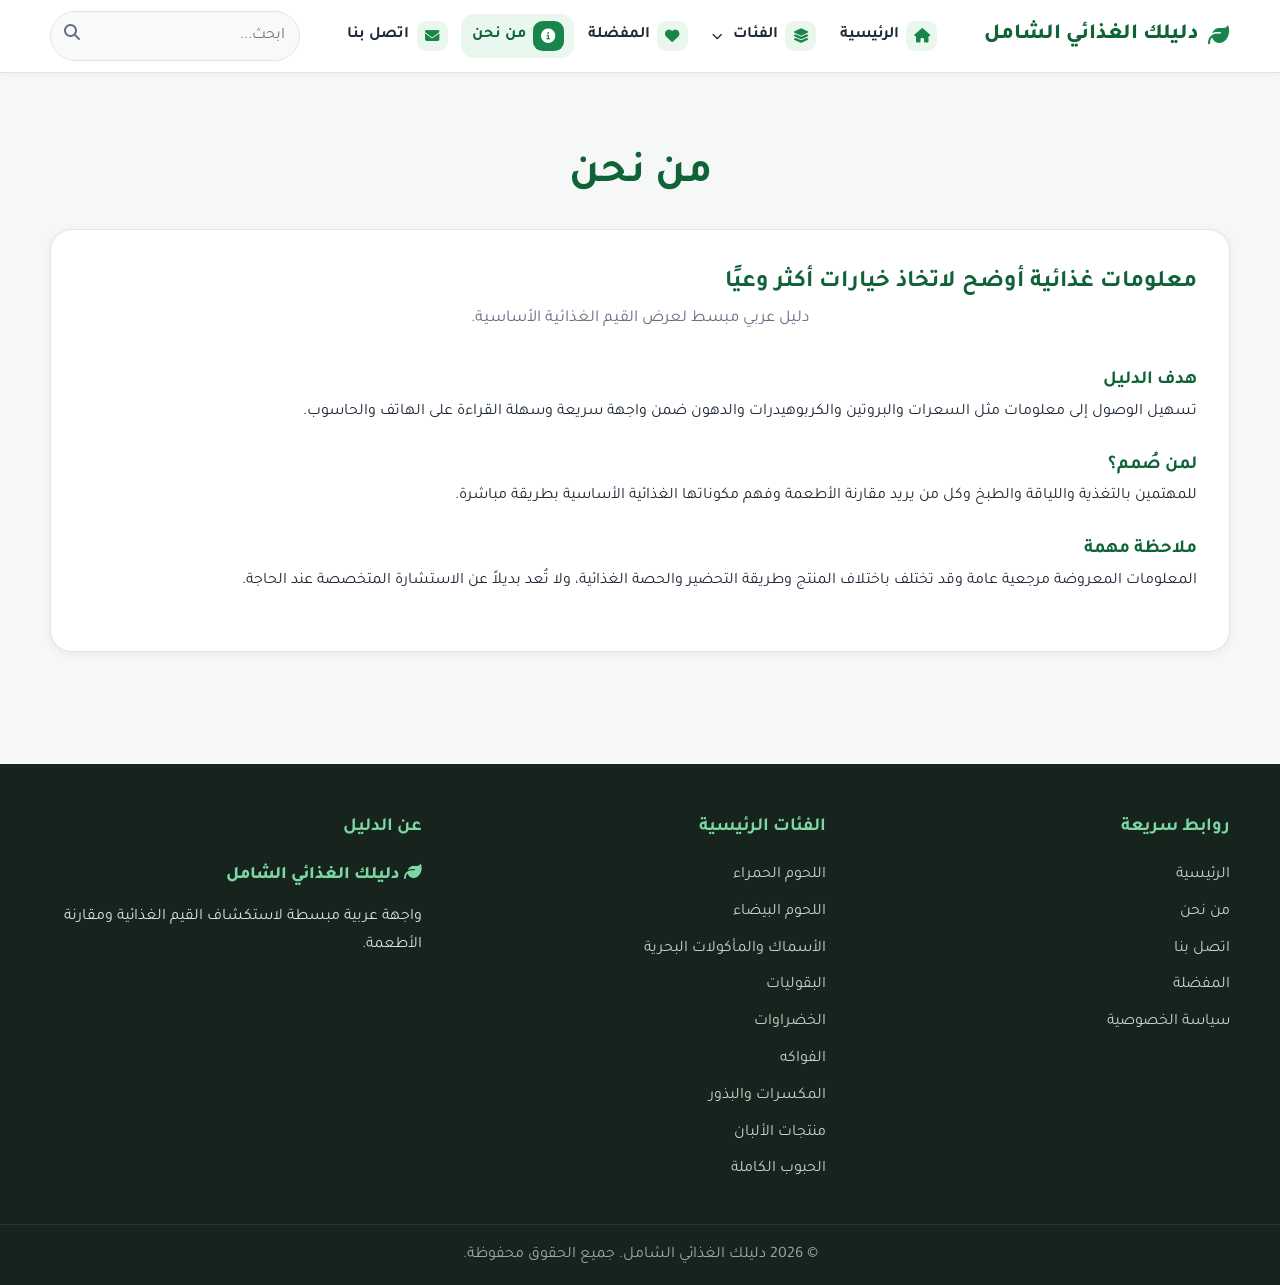
==== commit b1b8a865: "Add meaningful navigation icons on about.html" ====
--- a/about.html
+++ b/about.html
@@ -21,12 +21,21 @@
     <div class="logo"><a href="index.html" aria-label="الصفحة الرئيسية"><i class="fa-solid fa-leaf" aria-hidden="true"></i><span>دليلك الغذائي الشامل</span></a></div>
     <nav class="main-nav" id="mainNav" aria-label="التنقل الرئيسي">
       <ul class="nav-links">
-        <li><a href="index.html">الرئيسية</a></li>
-        <li class="dropdown"><button class="dropbtn" type="button" aria-expanded="false" aria-controls="nav-categories">الفئات <i class="fa-solid fa-chevron-down" aria-hidden="true"></i></button><div class="dropdown-content" id="nav-categories"></div></li>
-        <li><a href="favorites.html">المفضلة</a></li>
-        <li><a href="about.html" class="active" aria-current="page">من نحن</a></li>
-        <li><a href="contact.html" >اتصل بنا</a></li>
-        <li class="mobile-search"><form action="search.html" method="GET" role="search"><label class="sr-only" for="mobile-q">ابحث في الأغذية</label><input id="mobile-q" type="search" name="q" placeholder="ابحث عن طعام..." required><button type="submit" aria-label="بحث"><i class="fa-solid fa-magnifying-glass" aria-hidden="true"></i></button></form></li>
+        <li><a href="index.html"><span class="nav-icon" aria-hidden="true"><i class="fa-solid fa-house"></i></span><span class="nav-label">الرئيسية</span></a></li>
+        <li class="dropdown">
+          <button class="dropbtn" type="button" aria-expanded="false" aria-controls="nav-categories"><span class="nav-icon" aria-hidden="true"><i class="fa-solid fa-layer-group"></i></span><span class="nav-label">الفئات</span><i class="fa-solid fa-chevron-down nav-chevron" aria-hidden="true"></i></button>
+          <div class="dropdown-content" id="nav-categories"></div>
+        </li>
+        <li><a href="favorites.html"><span class="nav-icon" aria-hidden="true"><i class="fa-solid fa-heart"></i></span><span class="nav-label">المفضلة</span></a></li>
+        <li><a href="about.html" class="active" aria-current="page"><span class="nav-icon" aria-hidden="true"><i class="fa-solid fa-circle-info"></i></span><span class="nav-label">من نحن</span></a></li>
+        <li><a href="contact.html"><span class="nav-icon" aria-hidden="true"><i class="fa-solid fa-envelope"></i></span><span class="nav-label">اتصل بنا</span></a></li>
+        <li class="mobile-search">
+          <form action="search.html" method="GET" role="search">
+            <label class="sr-only" for="mobile-q">ابحث في الأغذية</label>
+            <input id="mobile-q" type="search" name="q" placeholder="ابحث عن طعام..." required>
+            <button type="submit" aria-label="بحث"><i class="fa-solid fa-magnifying-glass" aria-hidden="true"></i></button>
+          </form>
+        </li>
       </ul>
     </nav>
     <div class="header-actions">
--- a/css/styles.css
+++ b/css/styles.css
@@ -82,24 +82,54 @@
 .logo a { display: flex; align-items: center; gap: .55rem; color: var(--color-primary-dark); font-weight: 800; font-size: clamp(1.05rem, 2vw, 1.35rem); white-space: nowrap; }
 .logo i { color: var(--color-primary); }
 
-.main-nav { margin-inline: auto; }
-.nav-links { display: flex; align-items: center; gap: .25rem; }
-.main-nav a, .dropbtn {
-  min-height: 42px; display: inline-flex; align-items: center; gap: .4rem;
-  padding: .55rem .75rem; border: 0; border-radius: .65rem; background: transparent;
-  color: var(--color-text); font-weight: 600;
-}
-.main-nav a:hover, .main-nav a.active, .dropbtn:hover, .dropbtn.active {
+/* Navigation: consistent icon-and-label layout across desktop and mobile */
+.main-nav { margin-inline: auto; min-width: 0; }
+.nav-links { display: flex; align-items: center; gap: .2rem; }
+.nav-links > li > a, .nav-links > li > .dropbtn {
+  display: inline-flex; align-items: center; justify-content: flex-start; gap: .48rem;
+  min-height: 44px; padding: .45rem .65rem; border: 0; border-radius: .8rem;
+  background: transparent; color: var(--color-text); font-weight: 700; white-space: nowrap;
+  transition: background-color .2s ease, color .2s ease;
+}
+.nav-links > li > a:hover, .nav-links > li > a.active,
+.nav-links > li > .dropbtn:hover, .nav-links > li > .dropbtn.active,
+.dropdown.open > .dropbtn {
   background: var(--color-primary-soft); color: var(--color-primary-dark);
 }
+.nav-icon {
+  display: inline-grid; place-items: center; flex: 0 0 1.9rem;
+  width: 1.9rem; height: 1.9rem; border-radius: .6rem;
+  background: var(--color-primary-soft); color: var(--color-primary);
+  font-size: .9rem; line-height: 1;
+  transition: background-color .2s ease, color .2s ease;
+}
+.nav-links > li > a.active .nav-icon,
+.nav-links > li > a:hover .nav-icon,
+.nav-links > li > .dropbtn.active .nav-icon,
+.nav-links > li > .dropbtn:hover .nav-icon,
+.dropdown.open > .dropbtn .nav-icon {
+  background: var(--color-primary); color: #fff;
+}
+.nav-label { min-width: 0; line-height: 1.2; }
+.nav-chevron { margin-inline-start: .15rem; font-size: .68rem; transition: transform .2s ease; }
+.dropdown.open .nav-chevron { transform: rotate(180deg); }
 .dropdown { position: relative; }
 .dropdown-content {
-  display: none; position: absolute; top: calc(100% + .5rem); right: 0; z-index: 10;
-  width: min(280px, 85vw); padding: .5rem; background: var(--color-surface);
+  display: none; position: absolute; top: calc(100% + .4rem); right: 0; z-index: 20;
+  width: min(305px, 85vw); max-height: min(70vh, 520px); overflow-y: auto;
+  padding: .5rem; background: var(--color-surface);
   border: 1px solid var(--color-border); border-radius: var(--radius-md); box-shadow: var(--shadow-md);
 }
-.dropdown.open .dropdown-content { display: grid; }
-.dropdown-content a { padding: .7rem .8rem; min-height: auto; }
+.dropdown.open .dropdown-content { display: grid; gap: .1rem; }
+.dropdown-content a {
+  display: inline-flex; align-items: center; justify-content: flex-start; gap: .6rem;
+  min-height: 44px; padding: .45rem .55rem; border-radius: .7rem;
+  color: var(--color-text); font-weight: 600; font-size: .93rem;
+}
+.dropdown-content a:hover, .dropdown-content a:focus-visible {
+  background: var(--color-primary-soft); color: var(--color-primary-dark);
+}
+.dropdown-content .nav-icon { flex-basis: 1.85rem; width: 1.85rem; height: 1.85rem; font-size: .82rem; }
 
 .header-actions { display: flex; align-items: center; gap: .6rem; }
 .search-box form { display: flex; align-items: center; width: clamp(180px, 20vw, 250px); background: #f8faf9; border: 1px solid var(--color-border); border-radius: 999px; overflow: hidden; }
@@ -225,26 +255,39 @@
 .social-links a { width: 38px; height: 38px; display: inline-flex; align-items: center; justify-content: center; border-radius: 50%; background: rgba(255,255,255,.08); }
 .footer-bottom { padding: 1rem; text-align: center; border-top: 1px solid rgba(255,255,255,.08); color: #9eaaa3; }
 
-@media (max-width: 1024px) {
+@media (max-width: 1120px) {
   .search-box { display: none; }
   .feature-strip { grid-template-columns: repeat(2, 1fr); }
 }
 
-@media (max-width: 820px) {
+@media (max-width: 960px) {
   .main-header { position: relative; }
   .header-container { min-height: 64px; position: relative; }
   .mobile-menu-toggle { display: inline-flex; margin-right: auto; }
   .main-nav {
     display: none; position: absolute; top: 100%; right: 0; left: 0; margin: 0;
-    background: var(--color-surface); border-top: 1px solid var(--color-border); box-shadow: var(--shadow-md);
+    z-index: 40; background: var(--color-surface);
+    border: 1px solid var(--color-border); border-radius: 0 0 1rem 1rem; box-shadow: var(--shadow-md);
   }
   .main-nav.is-open { display: block; }
-  .nav-links { display: block; padding: .75rem 1rem 1rem; max-height: calc(100vh - 72px); overflow-y: auto; }
-  .nav-links > li { border-bottom: 1px solid #edf0ee; }
-  .nav-links > li:last-child { border-bottom: 0; }
-  .main-nav a, .dropbtn { width: 100%; justify-content: space-between; padding: .8rem .4rem; border-radius: 0; }
-  .dropdown-content { position: static; width: 100%; margin-bottom: .5rem; box-shadow: none; background: var(--color-bg); border-radius: .75rem; }
-  .dropdown-content a { padding-inline: .8rem; }
+  .nav-links {
+    display: grid; gap: .15rem; padding: .6rem;
+    max-height: calc(100vh - 70px); max-height: calc(100dvh - 70px);
+    overflow-y: auto; overscroll-behavior: contain;
+  }
+  .nav-links > li { min-width: 0; }
+  .nav-links > li > a, .nav-links > li > .dropbtn {
+    width: 100%; min-height: 48px; justify-content: flex-start;
+    gap: .75rem; padding: .55rem .7rem; border-radius: .75rem;
+  }
+  .nav-chevron { margin-inline-start: auto; font-size: .78rem; }
+  .dropdown-content {
+    position: static; width: 100%; max-height: none; overflow: visible;
+    margin: .15rem 0 .5rem; box-shadow: none;
+    background: var(--color-bg); border-radius: .75rem;
+  }
+  .dropdown-content a { width: 100%; padding: .55rem .7rem; }
+  .nav-links > li > a:active, .nav-links > li > .dropbtn:active { background: var(--color-primary-soft); }
   .mobile-search { display: block; padding-top: .75rem; }
   .mobile-search form { display: flex; border: 1px solid var(--color-border); border-radius: .75rem; overflow: hidden; background: #fff; }
   .mobile-search input { flex: 1; min-width: 0; border: 0; padding: .75rem; outline: 0; }
@@ -279,3 +322,8 @@
 @media (prefers-reduced-motion: reduce) {
   *, *::before, *::after { scroll-behavior: auto !important; transition: none !important; animation: none !important; }
 }
+
+.sr-only { position: absolute !important; width: 1px !important; height: 1px !important; padding: 0 !important; margin: -1px !important; overflow: hidden !important; clip: rect(0,0,0,0) !important; white-space: nowrap !important; border: 0 !important; }
+.favorite-actions { display: flex; gap: .6rem; margin-top: auto; }
+.favorite-actions .btn:first-child { flex: 1; }
+.text-red { color: var(--color-danger); }
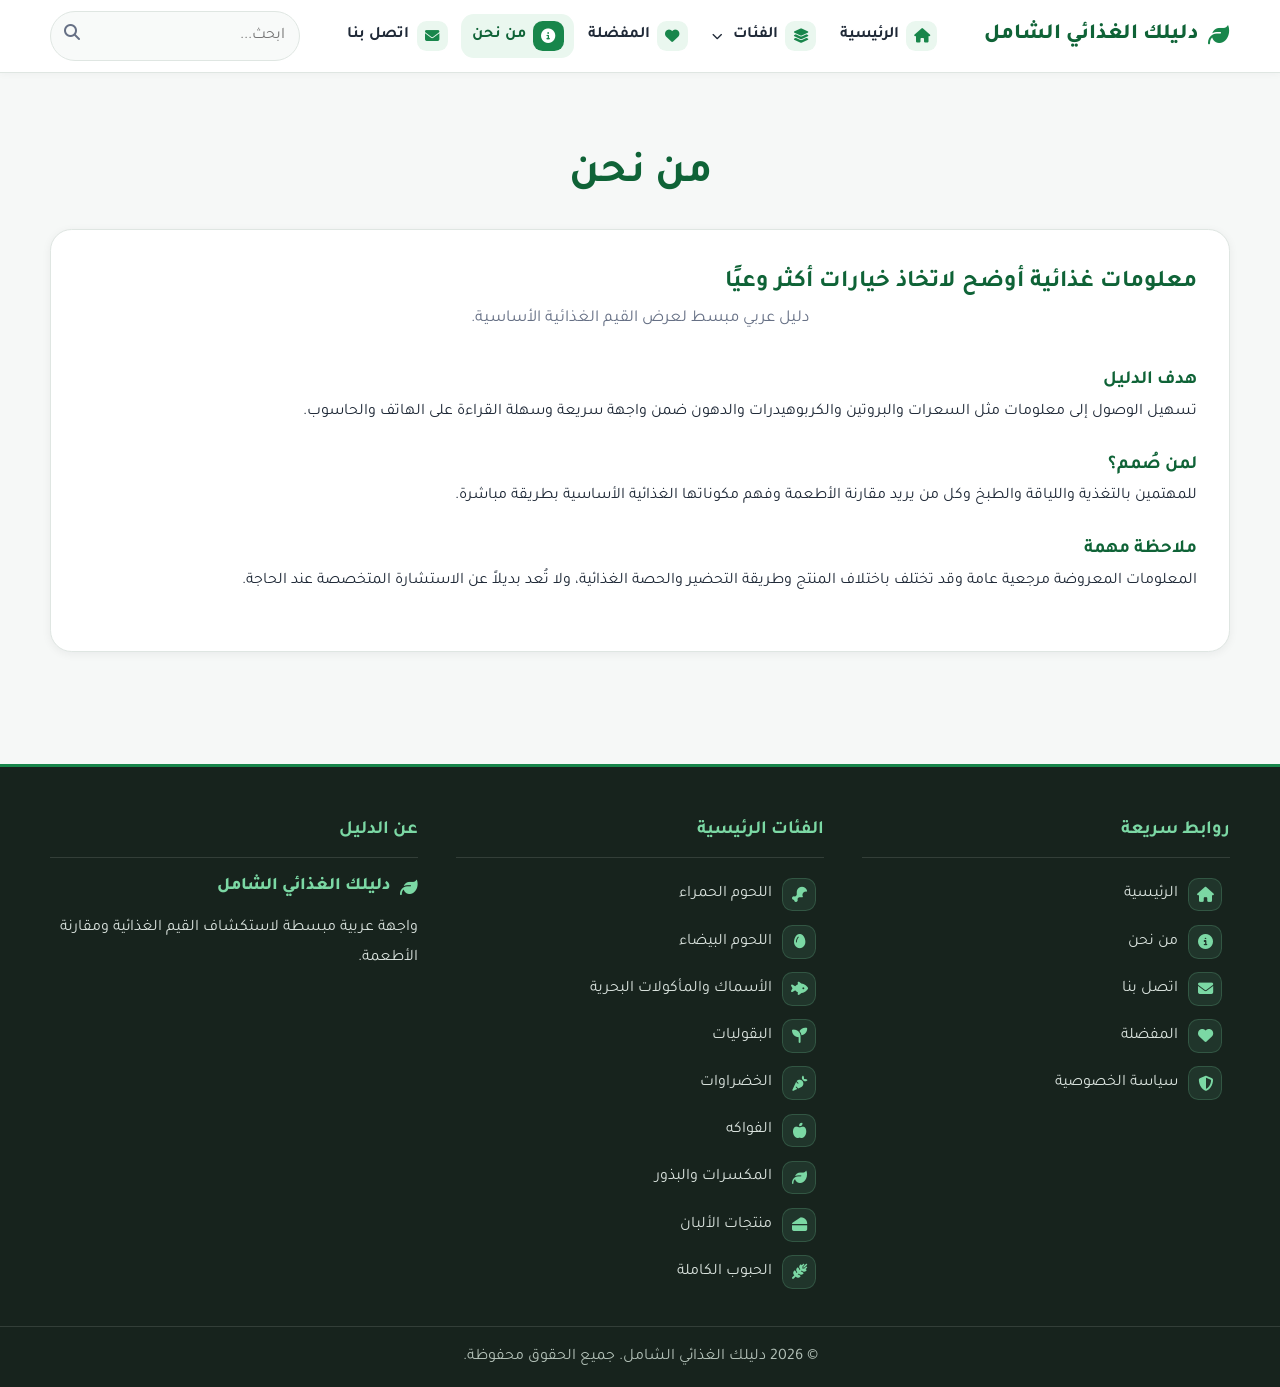
==== commit b3871624: "Improve responsive footer links with contextual icons across all pages" ====
--- a/about.html
+++ b/about.html
@@ -50,7 +50,7 @@
 <div class="about-section"><h3>لمن صُمم؟</h3><p>للمهتمين بالتغذية واللياقة والطبخ وكل من يريد مقارنة الأطعمة وفهم مكوناتها الغذائية الأساسية بطريقة مباشرة.</p></div>
 <div class="about-section"><h3>ملاحظة مهمة</h3><p>المعلومات المعروضة مرجعية عامة وقد تختلف باختلاف المنتج وطريقة التحضير والحصة الغذائية، ولا تُعد بديلاً عن الاستشارة المتخصصة عند الحاجة.</p></div>
 </div></div></main><footer class="main-footer"><div class="container footer-container">
-<section class="footer-section"><h3>روابط سريعة</h3><ul><li><a href="index.html">الرئيسية</a></li><li><a href="about.html">من نحن</a></li><li><a href="contact.html">اتصل بنا</a></li><li><a href="favorites.html">المفضلة</a></li><li><a href="privacy.html">سياسة الخصوصية</a></li></ul></section>
-<section class="footer-section"><h3>الفئات الرئيسية</h3><ul id="footer-categories"></ul></section>
-<section class="footer-section"><h3>عن الدليل</h3><div class="footer-logo"><i class="fa-solid fa-leaf" aria-hidden="true"></i> دليلك الغذائي الشامل</div><p>واجهة عربية مبسطة لاستكشاف القيم الغذائية ومقارنة الأطعمة.</p></section>
+<section class="footer-section"><h3>روابط سريعة</h3><ul class="footer-link-list"><li><a class="footer-link" href="index.html"><span class="footer-link-icon" aria-hidden="true"><i class="fa-solid fa-house"></i></span><span class="footer-link-label">الرئيسية</span></a></li><li><a class="footer-link" href="about.html"><span class="footer-link-icon" aria-hidden="true"><i class="fa-solid fa-circle-info"></i></span><span class="footer-link-label">من نحن</span></a></li><li><a class="footer-link" href="contact.html"><span class="footer-link-icon" aria-hidden="true"><i class="fa-solid fa-envelope"></i></span><span class="footer-link-label">اتصل بنا</span></a></li><li><a class="footer-link" href="favorites.html"><span class="footer-link-icon" aria-hidden="true"><i class="fa-solid fa-heart"></i></span><span class="footer-link-label">المفضلة</span></a></li><li><a class="footer-link" href="privacy.html"><span class="footer-link-icon" aria-hidden="true"><i class="fa-solid fa-shield-halved"></i></span><span class="footer-link-label">سياسة الخصوصية</span></a></li></ul></section>
+<section class="footer-section"><h3>الفئات الرئيسية</h3><ul id="footer-categories" class="footer-link-list footer-category-list"></ul></section>
+<section class="footer-section"><h3>عن الدليل</h3><div class="footer-logo"><i class="fa-solid fa-leaf" aria-hidden="true"></i><span>دليلك الغذائي الشامل</span></div><p>واجهة عربية مبسطة لاستكشاف القيم الغذائية ومقارنة الأطعمة.</p></section>
 </div><div class="footer-bottom"><p>&copy; <span id="current-year"></span> دليلك الغذائي الشامل. جميع الحقوق محفوظة.</p></div></footer><script src="js/main.js"></script></body></html>
--- a/css/styles.css
+++ b/css/styles.css
@@ -244,16 +244,35 @@
 .ad-container { margin-block: 2.5rem; text-align: center; }
 .ad-banner { width: min(100%, 728px); min-height: 90px; display: inline-flex; align-items: center; justify-content: center; border: 1px dashed #c7cec9; border-radius: var(--radius-md); background: #eef1ef; color: #7b8580; }
 
-.main-footer { margin-top: 3rem; padding-top: 3rem; background: var(--color-footer); color: #d9e2dd; }
-.footer-container { display: grid; grid-template-columns: repeat(3, 1fr); gap: 2rem; padding-bottom: 2rem; }
-.footer-section h3 { color: #7bd8a4; margin-bottom: 1rem; }
-.footer-section li { margin-bottom: .55rem; }
-.footer-section a { color: #c7d1cb; }
-.footer-section a:hover { color: #fff; }
-.footer-logo { color: #7bd8a4; font-size: 1.1rem; font-weight: 800; margin-bottom: .7rem; }
+/* Footer: semantic icon links, shared visual language with the main navigation. */
+.main-footer { margin-top: 3rem; padding-top: 3rem; border-top: 3px solid var(--color-primary); background: var(--color-footer); color: #d9e2dd; }
+.footer-container { display: grid; grid-template-columns: repeat(3, minmax(0, 1fr)); gap: clamp(1.25rem, 3vw, 2.5rem); padding-bottom: 2rem; align-items: start; }
+.footer-section { min-width: 0; }
+.footer-section h3 { color: #7bd8a4; margin-bottom: .9rem; padding-bottom: .55rem; border-bottom: 1px solid rgba(255,255,255,.12); }
+.footer-link-list { display: grid; gap: .15rem; }
+.footer-section .footer-link-list li { min-width: 0; margin: 0; }
+.footer-section .footer-link-list a {
+  display: flex; align-items: center; gap: .65rem; min-height: 44px; padding: .35rem .5rem;
+  border-radius: .75rem; color: #d9e2dd; line-height: 1.4;
+  transition: background-color .2s ease, color .2s ease;
+}
+.footer-section .footer-link-list a:hover,
+.footer-section .footer-link-list a:focus-visible { color: #fff; background: rgba(123,216,164,.12); }
+.footer-section .footer-link-list a:focus-visible { outline: 2px solid #a5eec5; outline-offset: 2px; }
+.footer-link-icon {
+  flex: 0 0 2.1rem; width: 2.1rem; height: 2.1rem; display: inline-flex; align-items: center; justify-content: center;
+  border: 1px solid rgba(123,216,164,.2); border-radius: .65rem;
+  background: rgba(123,216,164,.1); color: #7bd8a4; font-size: .95rem;
+  transition: background-color .2s ease, color .2s ease;
+}
+.footer-section .footer-link-list a:hover .footer-link-icon,
+.footer-section .footer-link-list a:focus-visible .footer-link-icon { background: var(--color-primary); color: #fff; }
+.footer-link-label { min-width: 0; overflow-wrap: anywhere; }
+.footer-logo { display: flex; align-items: center; gap: .55rem; color: #7bd8a4; font-size: 1.1rem; font-weight: 800; margin-bottom: .7rem; }
+.footer-section p { max-width: 42ch; line-height: 1.85; }
 .social-links { display: flex; gap: .6rem; margin-top: 1rem; }
 .social-links a { width: 38px; height: 38px; display: inline-flex; align-items: center; justify-content: center; border-radius: 50%; background: rgba(255,255,255,.08); }
-.footer-bottom { padding: 1rem; text-align: center; border-top: 1px solid rgba(255,255,255,.08); color: #9eaaa3; }
+.footer-bottom { padding: 1rem; text-align: center; border-top: 1px solid rgba(255,255,255,.12); color: #b2c0b7; }
 
 @media (max-width: 1120px) {
   .search-box { display: none; }
@@ -293,7 +312,8 @@
   .mobile-search input { flex: 1; min-width: 0; border: 0; padding: .75rem; outline: 0; }
   .mobile-search button { width: 46px; border: 0; background: var(--color-primary); color: #fff; }
   .product-details, .contact-wrapper { grid-template-columns: 1fr; }
-  .footer-container { grid-template-columns: repeat(2, 1fr); }
+  .footer-container { grid-template-columns: repeat(2, minmax(0, 1fr)); }
+  .footer-section:last-child { grid-column: 1 / -1; }
 }
 
 @media (max-width: 600px) {
@@ -309,8 +329,15 @@
   .sort-controls select { min-width: 0; flex: 1; }
   .nutrition-summary { grid-template-columns: repeat(2, 1fr); }
   .feature-strip, .footer-container { grid-template-columns: 1fr; }
+  .footer-section:last-child { grid-column: auto; }
+  .footer-category-list { grid-template-columns: repeat(2, minmax(0, 1fr)); column-gap: .35rem; }
+  .footer-category-list .footer-link-icon { flex-basis: 1.9rem; width: 1.9rem; height: 1.9rem; }
   .page-container { padding-block: 1.75rem; }
   .about-content, .privacy-content, .contact-info, .contact-form, .product-details { border-radius: 1rem; }
+}
+
+@media (max-width: 420px) {
+  .footer-category-list { grid-template-columns: 1fr; }
 }
 
 @media (max-width: 360px) {
